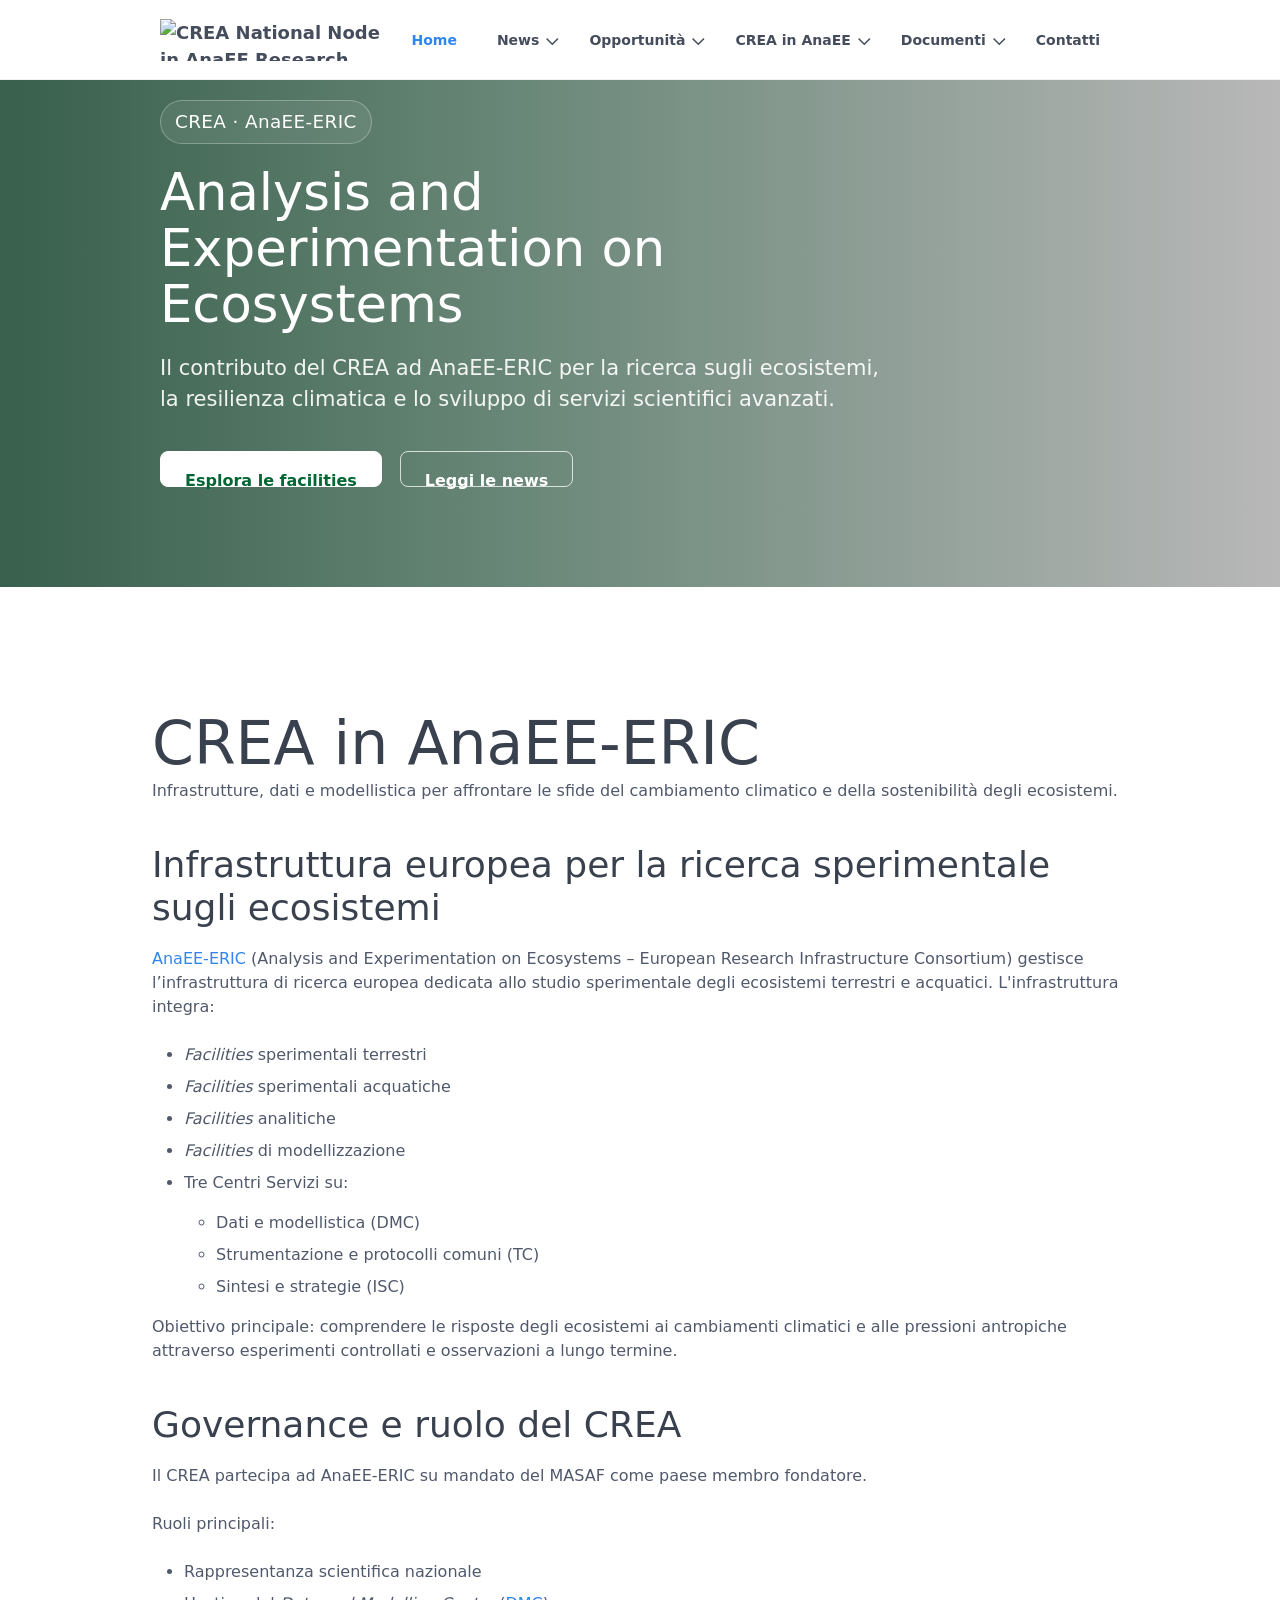
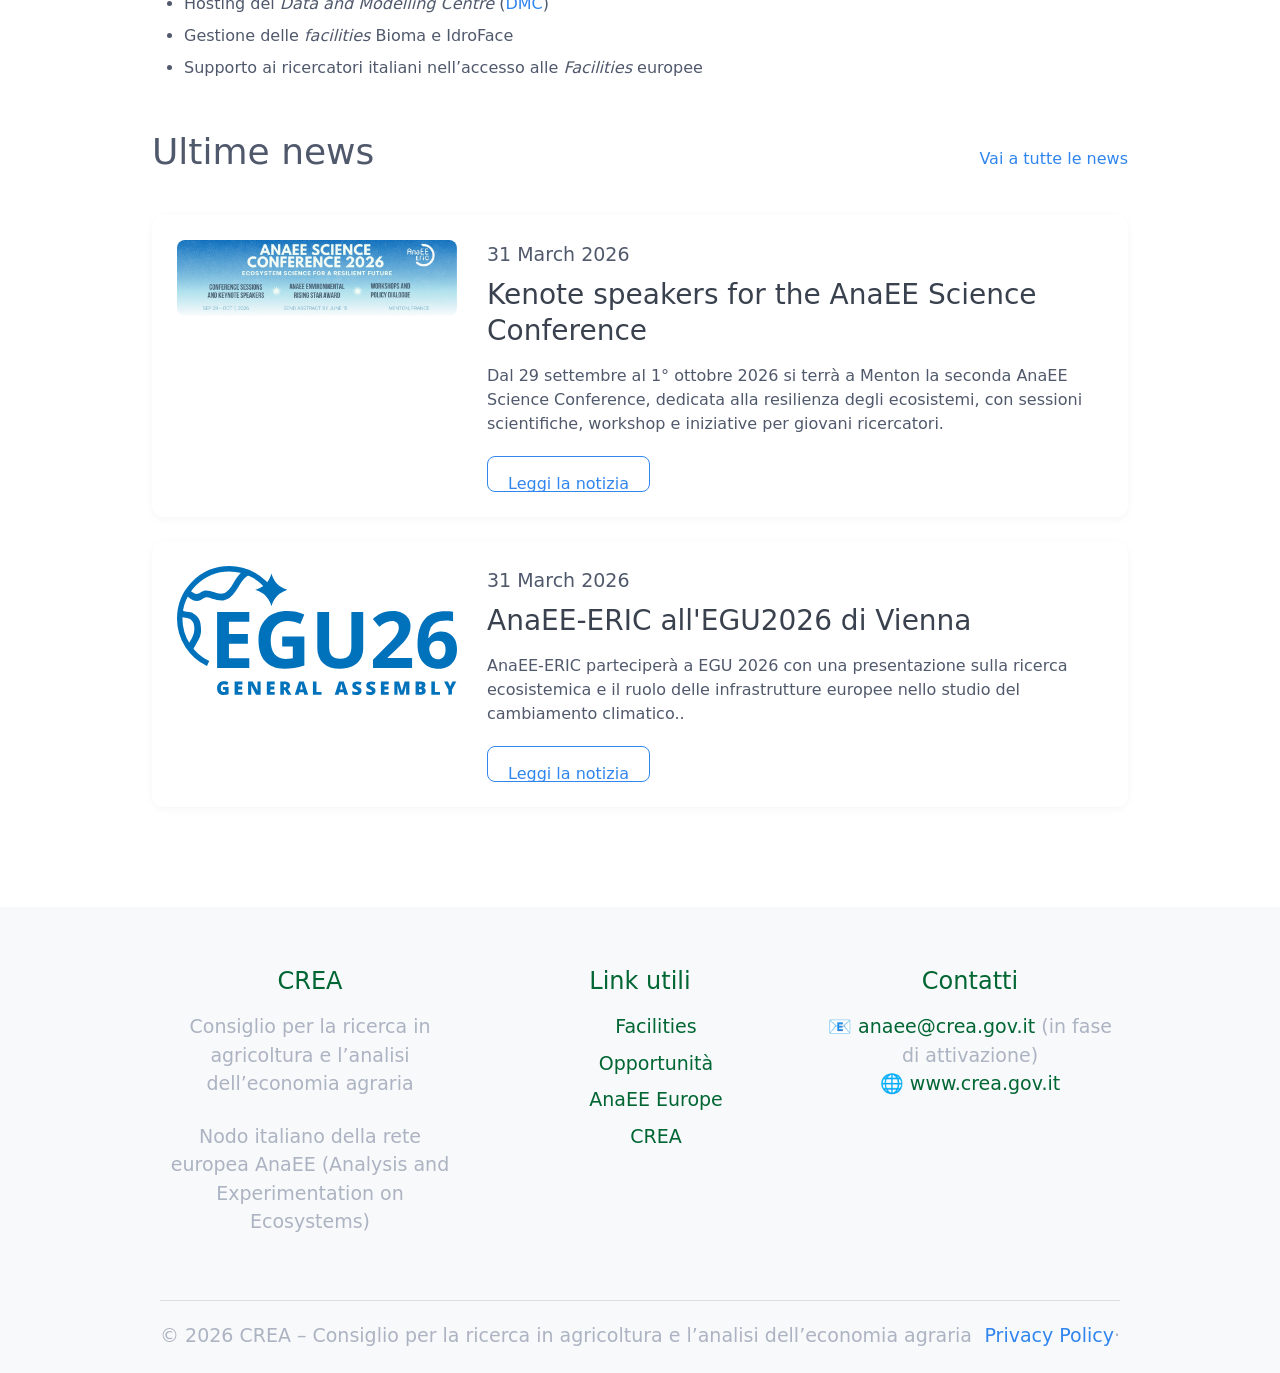
==== index.html @ 290ade82 "Initial commit" ====
<!DOCTYPE html>
<html lang="en">
<head>
    <meta charset="utf-8" />
    <title>CREA in AnaEE-ERIC | CREA National Node in AnaEE Research Infrastructure</title>

    <meta http-equiv="X-UA-Compatible" content="IE=edge">
    <meta name="viewport" content="width=device-width, initial-scale=1">
        <meta name="generator" content="GravCMS" />
    <meta name="description" content="An institutional website to keep CREA personnel informed on its incolvement in AnaEE Research Infrastructure and AnaEE-ERIC" />

    <link rel="icon" type="image/png" href="/user/themes/quark-crea/images/favicon.png" />
    <link rel="canonical" href="http://localhost/" />

                        
            
    <link href="/assets/user/themes/quark-crea/css-compiled/spectre.min.css" type="text/css" rel="stylesheet">
<link href="/assets/user/themes/quark-crea/css-compiled/theme.min.css" type="text/css" rel="stylesheet">
<link href="/assets/user/themes/quark-crea/css/custom.css" type="text/css" rel="stylesheet">
<link href="/assets/user/themes/quark-crea/css/line-awesome.min.css" type="text/css" rel="stylesheet">

    <script src="/assets/system/assets/jquery/jquery-3.x.min.js"></script>

</head>
<body id="top" class=" header-fixed header-animated sticky-footer">
    <div id="page-wrapper">
            <section id="header" class="section">
            <section class="container grid-lg">
                <nav class="navbar">
                    <section class="navbar-section logo">
                        <a href="/" class="navbar-brand mr-10">
    <img src="/user/themes/quark-crea/images/logo/logo_institution_crea.png" alt="CREA National Node in AnaEE Research Infrastructure" />
</a>                    </section>
                    <section class="navbar-section desktop-menu">

                        <nav class="dropmenu animated">
                                                    <ul >
          <li>
      <a href="/" class="active">
        Home
      </a>

          </li>
          <li>
      <a href="/news" class="">
        News
      </a>

              <ul>
                                  <li>
              <a href="/news/anaee-eric-joins-four-new-horizon-europe-projects" class="">
                Horizon Europe projects
              </a>
            </li>
                                  <li>
              <a href="/news/scientific_conference" class="">
                AnaEE Science Conference
              </a>
            </li>
                                  <li>
              <a href="/news/egu2026" class="">
                EGU26
              </a>
            </li>
                  </ul>
          </li>
          <li>
      <a href="/opportunita" class="">
        Opportunità
      </a>

              <ul>
                                  <li>
              <a href="/opportunita/come-iniziare" class="">
                Entrare in AnaEE
              </a>
            </li>
                                  <li>
              <a href="/opportunita/indicazioni-strategiche" class="">
                Indicazioni strategiche
              </a>
            </li>
                                  <li>
              <a href="/opportunita/swot" class="">
                Analisi SWOT
              </a>
            </li>
                  </ul>
          </li>
          <li>
      <a href="/crea" class="">
        CREA in AnaEE
      </a>

              <ul>
                                  <li>
              <a href="/crea/dmc" class="">
                DMC
              </a>
            </li>
                                  <li>
              <a href="/crea/facilities" class="">
                Facilities
              </a>
            </li>
                  </ul>
          </li>
          <li>
      <a href="/documenti" class="">
        Documenti
      </a>

              <ul>
                                  <li>
              <a href="/documenti/faq" class="">
                FAQ
              </a>
            </li>
                  </ul>
          </li>
          <li>
      <a href="/contatti" class="">
        Contatti
      </a>

          </li>
  </ul>                                                </nav>

                        
                    </section>
                </nav>
            </section>
        </section>
        <div class="mobile-menu">
            <div class="button_container" id="toggle">
                <span class="top"></span>
                <span class="middle"></span>
                <span class="bottom"></span>
            </div>
        </div>
    
      <section class="crea-hero" style="background-image: url('/user/themes/quark-crea/images/hero_home.png');">
  <div class="crea-hero-overlay"></div>

  <div class="container grid-lg">
    <div class="crea-hero-content">
      <p class="crea-hero-eyebrow">CREA · AnaEE-ERIC</p>

      <h1 class="crea-hero-title">Analysis and Experimentation on Ecosystems</h1>

              <p class="crea-hero-subtitle">Il contributo del CREA ad AnaEE-ERIC per la ricerca sugli ecosistemi, la resilienza climatica e lo sviluppo di servizi scientifici avanzati.</p>
      
              <div class="crea-hero-actions">
                      <a class="btn btn-primary" href="/crea/facilities">Esplora le facilities</a>
          
                      <a class="btn btn-secondary" href="/news">Leggi le news</a>
                  </div>
          </div>
  </div>
</section>

        <section id="start">
                    <section id="body-wrapper" class="section">
                <section class="container grid-lg">
                                            
                                        <section class="home-page">
  <div class="home-header">
    <h1>CREA in AnaEE-ERIC</h1>

          <p class="lead">Infrastrutture, dati e modellistica per affrontare le sfide del cambiamento climatico e della sostenibilità degli ecosistemi.</p>
    
          <div class="home-intro">
        <h2>Infrastruttura europea per la ricerca sperimentale sugli ecosistemi</h2>
<p><a href="https://www.anaee.eu">AnaEE-ERIC</a> (Analysis and Experimentation on Ecosystems – European Research Infrastructure Consortium) gestisce l’infrastruttura di ricerca europea dedicata allo studio sperimentale degli ecosistemi terrestri e acquatici. L'infrastruttura integra:</p>
<ul>
<li><em>Facilities</em> sperimentali terrestri</li>
<li><em>Facilities</em> sperimentali acquatiche</li>
<li><em>Facilities</em> analitiche</li>
<li><em>Facilities</em> di modellizzazione</li>
<li>Tre Centri Servizi su:
<ul>
<li>Dati e modellistica (DMC)</li>
<li>Strumentazione e protocolli comuni (TC)</li>
<li>Sintesi e strategie (ISC) </li>
</ul></li>
</ul>
<p>Obiettivo principale: comprendere le risposte degli ecosistemi ai cambiamenti climatici e alle pressioni antropiche attraverso esperimenti controllati e osservazioni a lungo termine.</p>
<h2>Governance e ruolo del CREA</h2>
<p>Il CREA partecipa ad AnaEE-ERIC su mandato del MASAF come paese membro fondatore.</p>
<p>Ruoli principali:</p>
<ul>
<li>Rappresentanza scientifica nazionale</li>
<li>Hosting del <em>Data and Modelling Centre</em> (<a href="/dmc">DMC</a>)</li>
<li>Gestione delle <em>facilities</em> Bioma e IdroFace</li>
<li>Supporto ai ricercatori italiani nell’accesso alle <em>Facilities</em> europee</li>
</ul>
      </div>
      </div>

  
      
          <section class="home-news">
        <div class="section-heading">
          <h2>Ultime news</h2>
          <p><a href="/news">Vai a tutte le news</a></p>
        </div>

        <div class="news-list">
                      <article class="news-card">
                                              <div class="news-card-image">
                  <a href="/news/scientific_conference">
                    <img src="/news/scientific_conference/ANAEESC26-banner-190126.jpg" alt="Kenote speakers for the AnaEE Science Conference">
                  </a>
                </div>
              
              <div class="news-card-content">
                                  <p class="news-meta">31 March 2026</p>
                
                <h3 class="news-title">
                  <a href="/news/scientific_conference">Kenote speakers for the AnaEE Science Conference</a>
                </h3>

                                  <p class="news-description">Dal 29 settembre al 1° ottobre 2026 si terrà a Menton la seconda AnaEE Science Conference, dedicata alla resilienza degli ecosistemi, con sessioni scientifiche, workshop e iniziative per giovani ricercatori.</p>
                
                <p class="news-actions">
                  <a class="button" href="/news/scientific_conference">Leggi la notizia</a>
                </p>
              </div>
            </article>
                      <article class="news-card">
                                              <div class="news-card-image">
                  <a href="/news/egu2026">
                    <img src="/news/egu2026/egu26_logo.svg" alt="AnaEE-ERIC all&#039;EGU2026 di Vienna">
                  </a>
                </div>
              
              <div class="news-card-content">
                                  <p class="news-meta">31 March 2026</p>
                
                <h3 class="news-title">
                  <a href="/news/egu2026">AnaEE-ERIC all&#039;EGU2026 di Vienna</a>
                </h3>

                                  <p class="news-description">AnaEE-ERIC parteciperà a EGU 2026 con una presentazione sulla ricerca ecosistemica e il ruolo delle infrastrutture europee nello studio del cambiamento climatico..</p>
                
                <p class="news-actions">
                  <a class="button" href="/news/egu2026">Leggi la notizia</a>
                </p>
              </div>
            </article>
                  </div>
      </section>
      </section>

                </section>
            </section>
                </section>

    </div>

            <section id="footer" class="section bg-gray crea-footer">
  <section class="container grid-lg">

    <div class="footer-grid">

      <!-- Colonna 1: Identità -->
      <div class="footer-col">
        <h4>CREA</h4>
        <p>
          Consiglio per la ricerca in agricoltura e l’analisi dell’economia agraria
        </p>
        <p>
          Nodo italiano della rete europea AnaEE (Analysis and Experimentation on Ecosystems)
        </p>
      </div>

      <!-- Colonna 2: Link utili -->
      <div class="footer-col">
        <h4>Link utili</h4>
        <ul>
          <li><a href="/crea/facilities">Facilities</a></li>
          <li><a href="/opportunita">Opportunità</a></li>
          <li><a href="https://www.anaee.eu" target="_blank">AnaEE Europe</a></li>
          <li><a href="https://www.crea.gov.it" target="_blank">CREA</a></li>
        </ul>
      </div>

      <!-- Colonna 3: Contatti -->
      <div class="footer-col">
        <h4>Contatti</h4>
        <p>
          📧 <a href="mailto:anaee@crea.gov.it">anaee@crea.gov.it</a> (in fase di attivazione)<br>
          🌐 <a href="https://www.crea.gov.it" target="_blank">www.crea.gov.it</a>
        </p>
      </div>

    </div>

    <!-- Bottom bar -->
    <div class="footer-bottom">
      <p>
        © 2026 CREA – Consiglio per la ricerca in agricoltura e l’analisi dell’economia agraria
      </p>
      <p class="footer-legal">
        <a href="https://www.crea.gov.it/privacy-policy">Privacy Policy</a>·
      </p>
    </div>

  </section>
</section>
    
        <div class="mobile-container">
        <div class="overlay" id="overlay">
            <div class="mobile-logo">
                <a href="/" class="navbar-brand mr-10">
    <img src="/user/themes/quark-crea/images/logo/logo_institution_crea_mobile.png" alt="CREA National Node in AnaEE Research Infrastructure" />
</a>            </div>
            <nav class="overlay-menu">
                <ul class="tree">
          <li>
      <a href="/" class="active">
        Home
      </a>

          </li>
          <li>
      <a href="/news" class="">
        News
      </a>

              <ul>
                                  <li>
              <a href="/news/anaee-eric-joins-four-new-horizon-europe-projects" class="">
                Horizon Europe projects
              </a>
            </li>
                                  <li>
              <a href="/news/scientific_conference" class="">
                AnaEE Science Conference
              </a>
            </li>
                                  <li>
              <a href="/news/egu2026" class="">
                EGU26
              </a>
            </li>
                  </ul>
          </li>
          <li>
      <a href="/opportunita" class="">
        Opportunità
      </a>

              <ul>
                                  <li>
              <a href="/opportunita/come-iniziare" class="">
                Entrare in AnaEE
              </a>
            </li>
                                  <li>
              <a href="/opportunita/indicazioni-strategiche" class="">
                Indicazioni strategiche
              </a>
            </li>
                                  <li>
              <a href="/opportunita/swot" class="">
                Analisi SWOT
              </a>
            </li>
                  </ul>
          </li>
          <li>
      <a href="/crea" class="">
        CREA in AnaEE
      </a>

              <ul>
                                  <li>
              <a href="/crea/dmc" class="">
                DMC
              </a>
            </li>
                                  <li>
              <a href="/crea/facilities" class="">
                Facilities
              </a>
            </li>
                  </ul>
          </li>
          <li>
      <a href="/documenti" class="">
        Documenti
      </a>

              <ul>
                                  <li>
              <a href="/documenti/faq" class="">
                FAQ
              </a>
            </li>
                  </ul>
          </li>
          <li>
      <a href="/contatti" class="">
        Contatti
      </a>

          </li>
  </ul>            </nav>
        </div>
    </div>
    
    <script src="/assets/user/themes/quark-crea/js/jquery.treemenu.js"></script>
<script src="/assets/user/themes/quark-crea/js/site.js"></script>


</body>
</html>
---- assets/user/themes/quark-crea/css-compiled/theme.min.css ----
html{height:100%}#body-wrapper .container{padding:2rem 0 2rem}.header-fixed #body-wrapper{padding-top:4rem}.header-fixed .hero+#start>#body-wrapper{padding-top:0}section.section{position:relative;padding-right:1rem;padding-left:1rem}.overlay-dark,.overlay-dark-gradient,.overlay-light,.overlay-light-gradient{z-index:0}.hero{display:-ms-flexbox;display:flex;padding-top:6rem;padding-bottom:7rem;background-position:center;background-size:cover;-ms-flex-align:center;align-items:center;-ms-flex-pack:center;justify-content:center}.hero h1{font-size:4rem;color:#242931}.hero h2{font-size:2.5rem;color:rgba(36,41,49,.8)}.hero.hero-fullscreen{min-height:100vh}.hero.hero-large{min-height:500px}.hero.hero-medium{min-height:400px}.hero.hero-small{min-height:110px}.hero.hero-tiny{min-height:8rem}.header-fixed .hero{background-position:50% 0}@media (max-width:840px){.hero h1{font-size:3rem}.hero h2{font-size:1.75rem}}@media (max-width:600px){.hero h1{font-size:2rem}.hero h2{font-size:1.25rem}}.hero.text-light h1{color:#fff}.hero.text-light h2{color:rgba(255,255,255,.8)}.hero p{font-size:.9rem;font-weight:300}.hero #to-start{font-size:2rem;position:absolute;bottom:10px;display:inline-block;cursor:pointer}.image-overlay{position:absolute;z-index:-1;top:0;right:0;bottom:0;left:0}.overlay-light .image-overlay{background:rgba(255,255,255,.4)}.overlay-light-gradient .image-overlay{background:linear-gradient(to bottom,rgba(255,255,255,.5),rgba(255,255,255,.2))}.overlay-dark .image-overlay{background:rgba(0,0,0,.4)}.overlay-dark-gradient .image-overlay{background:linear-gradient(to bottom,rgba(0,0,0,.5),rgba(0,0,0,.2))}html{font-size:16px}@media screen and (min-width:480px){html{font-size:calc(16px + 4 * ((100vw - 480px)/ 800))}}@media screen and (min-width:1280px){html{font-size:20px}}h1,h2,h3,h4,h5,h6{font-family:-apple-system,system-ui,BlinkMacSystemFont,'Segoe UI',Roboto,'Helvetica Neue',sans-serif;margin-top:2rem;color:#3a414e}.h1,h1{font-size:3rem}.h2,h2{font-size:1.8rem}.h6,h6{font-weight:400}.title-center h1,.title-center h2{text-align:center}.title-h1h2 h1{font-weight:100;line-height:1.1;margin-bottom:0}.title-h1h2 h1 bold,.title-h1h2 h1 strong{font-weight:400}.title-h1h2 h1+h2{line-height:1.1;margin-top:0}.title-center h1+h2,.title-h1h2 h1+h2{font-weight:700;margin-bottom:50px}a:focus{outline:0!important;box-shadow:none!important}img{max-width:100%}.table table{width:100%;border-spacing:0;border-collapse:collapse}pre code,pre.xdebug-var-dump{line-height:1.5;display:block;overflow-x:auto;padding:1rem!important;color:inherit;border-radius:2px;background:#fafafa}pre[class*=language-] code{overflow-x:initial;padding:0!important;border-radius:inherit}pre code:not(.hljs):not([class*=language-]){background:#f8f8f8}i.fa.fa-heart-o.pulse,i.fa.fa-heart.pulse{color:#920}b,strong{font-weight:700}.heavy{font-weight:700}.light{font-weight:200}.text-light{color:rgba(255,255,255,.8)}.text-light h1,.text-light h2,.text-light h3,.text-light h4,.text-light h5,.text-light h6{color:rgba(255,255,255,.9)}#error{position:relative;margin-top:5rem;text-align:center}#error .icon{font-size:50px}#messages{margin-bottom:1rem}#messages .icon{font-size:1rem}ol,ul{margin-left:1.6rem}ol ol,ol ul,ul ol,ul ul{margin-left:1.6rem}ul{list-style:disc outside}ol{list-style:decimal outside}.notices{margin:1.5rem 0}.notices p{margin:1rem 0}form .button-wrapper{margin-top:.75rem;margin-bottom:1rem}form span.required{font-size:1.2rem;font-weight:700;color:#e85600}form .form-input[type=range]{-webkit-appearance:slider-horizontal;-moz-appearance:slider-horizontal;appearance:slider-horizontal}form .form-input[type=range]:focus{border:none;box-shadow:none}form .form-group:not(.form-field-toggleable) .checkboxes{display:inherit}form .form-group:not(.form-field-toggleable) .checkboxes label{display:inherit;margin:inherit;padding:.1rem .4rem .1rem 1.2rem}form .form-group:not(.form-field-toggleable) .checkboxes label:before{display:none}#grav-login>form{max-width:350px;margin:2rem auto 0}#grav-login .form-label{display:none}#grav-login .form-data{margin:1rem 0}#grav-login .form-input{text-align:center}#grav-login .button-wrapper{text-align:right}#grav-login .button-wrapper .form-data.rememberme{float:left;margin:0}#grav-login .login-form button[type=submit]{color:#fff;border-color:#227ded;background:#3085ee}#grav-login .login-form button[type=submit]:focus,#grav-login .login-form button[type=submit]:hover{color:#fff;border-color:#1370e3;background:#1877ec}#grav-login .login-form button[type=submit].active,#grav-login .login-form button[type=submit]:active{color:#fff;border-color:#126bd9;background:#1372e7}#grav-login .twofa-form button[type=submit]:first-child{float:right;margin-left:4px;color:#fff;border-color:#227ded;background:#3085ee}#grav-login .twofa-form button[type=submit]:first-child:focus,#grav-login .twofa-form button[type=submit]:first-child:hover{color:#fff;border-color:#1370e3;background:#1877ec}#grav-login .twofa-form button[type=submit]:first-child.active,#grav-login .twofa-form button[type=submit]:first-child:active{color:#fff;border-color:#126bd9;background:#1372e7}.mobile-container{position:absolute;z-index:2;top:40%;left:0;margin:0 auto}.mobile-logo img,.mobile-logo svg{height:42px;margin-top:.7rem;margin-left:1.4rem}.mobile-logo img path,.mobile-logo svg path{fill:#fff}.mobile-menu{z-index:3;top:0;right:0;display:none}.header-fixed .mobile-menu{position:fixed}@media (max-width:840px){.mobile-menu{display:block}}.mobile-menu .button_container{position:absolute;z-index:100;top:1.3rem;right:1rem;width:28px;height:24px;cursor:pointer;transition:opacity .25s ease,top .5s ease}.mobile-menu .button_container:hover{opacity:.7}.mobile-menu .button_container.active{position:fixed}.mobile-menu .button_container.active .top{transform:translateY(8px) translateX(0) rotate(45deg);background:#fff}.mobile-menu .button_container.active .middle{opacity:0;background:#fff}.mobile-menu .button_container.active .bottom{transform:translateY(-8px) translateX(0) rotate(-45deg);background:#fff}.mobile-menu .button_container span{position:absolute;top:0;left:0;width:100%;height:4px;cursor:pointer;transition:all .35s ease;border:none;background:#3085ee}.mobile-menu .button_container span:nth-of-type(2){top:8px}.mobile-menu .button_container span:nth-of-type(3){top:16px}.overlay{position:fixed;top:0;left:0;visibility:hidden;width:100%;height:0;transition:opacity .35s,visibility .35s,height .35s;opacity:0;background:#000}.overlay.open{visibility:visible;height:100%;opacity:.95}.overlay nav{position:relative;margin:0 auto;text-align:center}.overlay-menu{overflow-y:scroll;height:calc(100% - 90px)}.overlay-menu>.tree{text-align:left}.treemenu.treemenu-root{margin:1rem}.treemenu li{line-height:1.2rem;margin:0 0 1px;padding:5px 0;list-style:none;background:rgba(102,113,137,.1)}.treemenu li a{font-size:1rem;display:block;margin-left:1.2rem}.treemenu li a.active,.treemenu li a:focus,.treemenu li a:hover{text-decoration:none;color:#3e8def!important}.treemenu ul{margin:0 0 0 1rem}.treemenu .toggler{font-size:1.1rem;line-height:1rem;float:left;padding-left:5px;cursor:pointer;vertical-align:top}.treemenu .toggler:before{display:inline-block;margin-right:2pt}.treemenu li.tree-empty>.toggler{cursor:default;opacity:.3}.treemenu li.tree-empty>.toggler:before{content:'\2022'}.treemenu li.tree-closed>.toggler:before{content:'+'}.treemenu li.tree-opened>.toggler:before{content:'\2212'}.mobile-nav-open{overflow-y:hidden}#header,#header .logo img,#header .logo svg,#header .navbar-section,.default-animation,.modular-features .feature-icon,.modular-features.small .feature-icon i{transition:all .5s ease}.pulse{transform-origin:70% 70%;animation-name:pulse_animation;animation-duration:2s;animation-timing-function:linear;animation-iteration-count:infinite}@keyframes pulse_animation{0%{transform:scale(1)}30%{transform:scale(1)}40%{transform:scale(1.08)}50%{transform:scale(1)}60%{transform:scale(1)}70%{transform:scale(1.05)}80%{transform:scale(1)}100%{transform:scale(1)}}#header{font-size:.7rem;font-weight:700;width:100%;height:4rem;color:#454d5d;border-bottom:1px solid rgba(172,179,194,.2);background:#fff}#header a{color:#454d5d}#header .logo svg path{fill:#222}.header-dark #header:not(.scrolled){color:#fff;background:#222}.header-dark #header:not(.scrolled) a{color:rgba(255,255,255,.7)!important}.header-dark #header:not(.scrolled) a.active{color:#fff!important}.header-dark #header:not(.scrolled) .dropmenu ul ul a{color:#454d5d!important}.header-dark #header:not(.scrolled) .logo svg path{fill:#fff}.header-dark.header-transparent #header:not(.scrolled){background:rgba(0,0,0,.05)}.header-transparent #header:not(.scrolled){background:rgba(255,255,255,.05)}#header .navbar-section{height:4rem}@media (max-width:840px){#header .navbar-section{margin-right:2rem}}@media (max-width:840px){#header .navbar-section.desktop-menu{display:none}}#header .logo img,#header .logo svg{display:inherit;height:42px}.header-fixed #header{position:fixed;z-index:2;top:0}body.header-fixed.header-animated #header.scrolled{height:2.3rem}body.header-fixed.header-animated #header.scrolled .navbar-section{height:2.3rem}body.header-fixed.header-animated #header.scrolled .logo img,body.header-fixed.header-animated #header.scrolled .logo svg{height:28px}body.header-fixed.header-animated #header.scrolled~.mobile-menu .button_container{top:.5rem}.login-status-wrapper{white-space:nowrap}body.sticky-footer{display:-ms-flexbox;display:flex;flex-direction:column;height:100%;min-height:100vh;-ms-flex-direction:column}body.sticky-footer #page-wrapper{-ms-flex:1 0 auto;flex:1 0 auto}#footer{padding:1rem 1rem 0;text-align:center;color:#acb3c2}@media (max-width:840px){.dropmenu{display:none}}.dropmenu ul{display:-ms-flexbox;display:flex;margin:0;white-space:nowrap}.dropmenu ul li{position:relative;margin:0}.dropmenu ul li a{display:block;padding:7px 30px 7px 20px;text-decoration:none}.dropmenu ul li a.active,.dropmenu ul li a:focus,.dropmenu ul li a:hover{color:#3085ee!important}.dropmenu ul li a:before{font-family:FontAwesome;display:inline-block;float:right;margin-right:-20px;content:'\f107';vertical-align:middle}.dropmenu ul li a:only-child{padding-right:20px}.dropmenu ul li a:only-child:before{content:''}.dropmenu ul li:hover>ul{display:block;visibility:visible}.dropmenu ul ul li a:before{content:'\f105'}.dropmenu ul ul{position:absolute;top:100%;visibility:hidden;list-style:none;background:#fff;box-shadow:0 3px 5px rgba(0,0,0,.1)}.dropmenu ul ul ul{position:absolute;top:0;left:100%}.dropmenu>ul>li{display:inline-block}.dropmenu.animated ul li{transition:background .7s,color .5s}.dropmenu.animated ul li:hover>ul{transform:translateY(0);opacity:1}.dropmenu.animated ul ul{transition:transform .3s,opacity .5s;transform:translateY(-10px);opacity:0}.extra-spacing:not(.col-12),:not(.col12)>.e-content{padding-right:1rem}@media (max-width:840px){.extra-spacing:not(.col-12),:not(.col12)>.e-content{padding-right:0}}#breadcrumbs{display:-ms-flexbox;display:flex;margin-top:-1rem;margin-bottom:1rem;padding-left:0;-ms-flex-align:center;align-items:center}#breadcrumbs i{display:none}#breadcrumbs a,#breadcrumbs span{padding:0 .5rem}#breadcrumbs a:first-child,#breadcrumbs span:first-child{padding-left:0}#breadcrumbs a:not(:first-child)::before,#breadcrumbs span:not(:first-child)::before{padding-right:1rem;content:'/';color:#e7e9ed}.blog-listing .bricklayer-column{padding-right:25px;padding-left:0}.blog-listing .card{margin-bottom:25px;border:0;box-shadow:0 10px 45px -9px rgba(0,0,0,.1)}.blog-listing .card-footer{text-align:right}.blog-listing .blog-date{font-size:13px}.content-title{margin-bottom:2rem}.content-title h2{margin-bottom:.5rem}.label{font-size:12px;text-transform:uppercase}ul.pagination{-ms-flex-pack:center;justify-content:center}.prev-next{margin-top:4rem}#sidebar ul.related-pages{z-index:1;padding:0;box-shadow:none}#sidebar ul.related-pages li{border-bottom:1px solid #e7e9ed}#sidebar ul.related-pages li:last-child{border-bottom:0}#sidebar ul.archives{margin-left:0;list-style:none}#sidebar ul.archives .label{vertical-align:text-top}.modular-hero #to-start{bottom:3.5rem}.modular-features{text-align:center}.modular-features.offset-box .frame-box{margin:-3rem -1.4rem 3rem;padding:1rem 1rem;background:#fff;box-shadow:0 0 75px 0 rgba(69,77,93,.1)}.modular-features.small .columns{margin-top:-1rem}.modular-features.small .column:hover .feature-icon i{color:#3085ee}.modular-features.small .feature-icon{display:block;-ms-flex-pack:left;justify-content:left}.modular-features.small .feature-icon i{font-size:70px;position:relative;top:auto;left:auto;display:inherit;margin:0 auto 1rem;transform:none;color:#acb3c2}.modular-features.small .feature-icon h6{text-transform:none}.modular-features .frame-box{padding:3rem 0}.modular-features .frame-box>p{max-width:600px;margin-right:auto;margin-left:auto}.modular-features .column{padding:1rem}.modular-features .column:hover .feature-icon{color:#acb3c2}.modular-features .column:hover .feature-icon h6{color:#3085ee}.modular-features .column:hover .feature-content{color:#667189}.modular-features .feature-icon{font-size:130px;position:relative;display:-ms-flexbox;display:flex;height:100px;margin:1rem 0;color:#e7e9ed;-ms-flex-align:center;align-items:center;-ms-flex-pack:center;justify-content:center}.modular-features .feature-icon i{position:absolute;top:50%;left:50%;transform:translateX(-50%) translateY(-50%)}.modular-features .feature-icon h6{font-weight:600;line-height:1;z-index:1;display:block;margin:0;text-transform:uppercase;color:#667189;background:#fff}.modular-features .feature-content{color:#acb3c2}.modular-text{padding-top:4rem;padding-bottom:4rem}.modular-text .columns.left{flex-direction:row-reverse;-ms-flex-direction:row-reverse}
---- assets/user/themes/quark-crea/css/custom.css ----
.img-small {
  max-width: 400px;
  height: auto;
}

.swot-page {
  max-width: 1200px;
  margin: 0 auto;
}

.swot-header {
  margin-bottom: 2rem;
}

.swot-header h1 {
  margin-bottom: 0.3rem;
}

.swot-header h2 {
  margin-top: 0;
  color: #555;
  font-size: 1.3rem;
}

.swot-grid {
  display: grid;
  grid-template-columns: repeat(2, 1fr);
  gap: 24px;
  margin: 2rem 0;
}

.swot-card {
  background: #fff;
  border-radius: 10px;
  padding: 24px;
  box-shadow: 0 3px 12px rgba(0,0,0,0.08);
}

.swot-card h2 {
  margin-top: 0;
  font-size: 1.4rem;
}

.swot-card h2 span {
  font-weight: normal;
  color: #666;
}

.swot-item + .swot-item {
  margin-top: 1.5rem;
  padding-top: 1.5rem;
  border-top: 1px solid #e5e5e5;
}

.strengths {
  border-top: 6px solid #2e7d32;
}

.weaknesses {
  border-top: 6px solid #f9a825;
}

.opportunities {
  border-top: 6px solid #1565c0;
}

.threats {
  border-top: 6px solid #c62828;
}

.swot-summary {
  margin-top: 2rem;
  padding: 24px;
  background: #f7f7f7;
  border-left: 6px solid #444;
  border-radius: 8px;
}

@media (max-width: 768px) {
  .swot-grid {
    grid-template-columns: 1fr;
  }
}


.crea-footer {
  margin-top: 3rem;
  padding: 2rem 0;
  font-size: 0.95rem;
}

.footer-grid {
  display: grid;
  grid-template-columns: repeat(3, 1fr);
  gap: 30px;
  margin-bottom: 2rem;
}

.footer-col h4 {
  margin-bottom: 0.8rem;
  color: #006633;
}

.footer-col ul {
  list-style: none;
  padding: 0;
}

.footer-col ul li {
  margin-bottom: 0.4rem;
}

.footer-col a {
  color: #006633;
}

.footer-bottom {
  border-top: 1px solid #ddd;
  padding-top: 1rem;
  display: flex;
  justify-content: space-between;
  flex-wrap: wrap;
}

.footer-legal a {
  margin-left: 10px;
}

@media (max-width: 768px) {
  .footer-grid {
    grid-template-columns: 1fr;
  }

  .footer-bottom {
    flex-direction: column;
    gap: 10px;
  }
}

.error-page {
  min-height: 65vh;
  display: flex;
  align-items: center;
  justify-content: center;
  padding: 3rem 1rem;
}

.error-card {
  width: 100%;
  max-width: 760px;
  background: #ffffff;
  border-radius: 16px;
  padding: 3rem 2rem;
  text-align: center;
  box-shadow: 0 10px 28px rgba(0, 0, 0, 0.08);
  border-top: 6px solid #006633;
}

.error-icon {
  font-size: 2.2rem;
  margin-bottom: 0.5rem;
}

.error-code {
  font-size: 4.5rem;
  font-weight: 700;
  line-height: 1;
  color: #006633;
  margin-bottom: 0.8rem;
}

.error-title {
  font-size: 2rem;
  margin: 0 0 1rem 0;
  color: #1f2a1f;
}

.error-text {
  font-size: 1.1rem;
  color: #4f5b4f;
  margin-bottom: 1.2rem;
}

.error-message {
  max-width: 620px;
  margin: 0 auto 2rem auto;
  color: #5f6b5f;
}

.error-message p:last-child {
  margin-bottom: 0;
}

.error-actions {
  display: flex;
  justify-content: center;
  gap: 1rem;
  flex-wrap: wrap;
}

.error-actions .button {
  display: inline-block;
  padding: 0.85rem 1.2rem;
  border-radius: 8px;
  text-decoration: none;
  background: #006633;
  border: 1px solid #006633;
  color: #ffffff;
  transition: all 0.2s ease;
}

.error-actions .button:hover,
.error-actions .button:focus {
  background: #004d26;
  border-color: #004d26;
  color: #ffffff;
  text-decoration: none;
}

.error-actions .button-outline {
  background: transparent;
  color: #006633;
}

.error-actions .button-outline:hover,
.error-actions .button-outline:focus {
  background: #f1f7f3;
  color: #004d26;
}

@media (max-width: 768px) {
  .error-card {
    padding: 2rem 1.2rem;
  }

  .error-code {
    font-size: 3.5rem;
  }

  .error-title {
    font-size: 1.6rem;
  }
}


.documents-page {
  max-width: 1100px;
  margin: 0 auto;
}

.documents-intro {
  margin-top: 1rem;
}

.documents-group {
  margin-top: 2.5rem;
}

.documents-group h2 {
  margin-bottom: 0.4rem;
  color: var(--crea-primary);
}

.documents-group-description {
  color: var(--crea-muted);
  margin-bottom: 1rem;
}

.documents-list {
  display: grid;
  grid-template-columns: 1fr;
  gap: 18px;
}

.document-card {
  display: flex;
  justify-content: space-between;
  align-items: center;
  gap: 1.2rem;
  background: #fff;
  border: 1px solid var(--crea-border);
  border-radius: 12px;
  padding: 1.2rem 1.4rem;
  box-shadow: 0 2px 8px rgba(0, 0, 0, 0.04);
}

.document-card-main {
  display: flex;
  align-items: flex-start;
  gap: 1rem;
  min-width: 0;
  flex: 1;
}

.document-icon {
  font-size: 1.8rem;
  line-height: 1;
  margin-top: 0.2rem;
}

.document-content {
  min-width: 0;
}

.document-heading {
  display: flex;
  align-items: center;
  gap: 0.75rem;
  flex-wrap: wrap;
  margin-bottom: 0.35rem;
}

.document-heading h3 {
  margin: 0;
}

.document-description {
  margin-bottom: 0.5rem;
}

.document-meta {
  color: var(--crea-muted);
  font-size: 0.95rem;
  margin-bottom: 0;
}

.document-badge {
  display: inline-block;
  padding: 0.18rem 0.55rem;
  border-radius: 999px;
  background: var(--crea-bg);
  border: 1px solid var(--crea-border);
  color: var(--crea-primary);
  font-size: 0.85rem;
  font-weight: 600;
}

.document-card-actions {
  flex-shrink: 0;
}

.document-card-actions .button {
  white-space: nowrap;
}

.button-outline {
  background: transparent;
  color: var(--crea-primary);
  border: 1px solid var(--crea-primary);
}

.button-outline:hover,
.button-outline:focus {
  background: var(--crea-bg);
  color: var(--crea-secondary);
  border-color: var(--crea-secondary);
}

@media (max-width: 768px) {
  .document-card {
    flex-direction: column;
    align-items: flex-start;
  }

  .document-card-main {
    width: 100%;
  }

  .document-card-actions {
    width: 100%;
  }

  .document-card-actions .button {
    display: block;
    width: 100%;
    text-align: center;
  }
}


.news-page,
.news-item-page,
.home-page {
  max-width: 1100px;
  margin: 0 auto;
}

.news-intro,
.home-intro {
  margin-top: 1rem;
}

.home-news {
  margin-top: 3rem;
}

.section-heading {
  display: flex;
  justify-content: space-between;
  align-items: baseline;
  gap: 1rem;
  margin-bottom: 1rem;
  flex-wrap: wrap;
}

.section-heading h2 {
  margin: 0;
  color: var(--crea-primary);
}

.news-list {
  display: grid;
  grid-template-columns: 1fr;
  gap: 24px;
  margin-top: 1rem;
}

.news-card {
  display: flex;
  gap: 1.5rem;
  align-items: flex-start;
  background: #fff;
  border: 1px solid var(--crea-border);
  border-radius: 12px;
  padding: 1.25rem;
  box-shadow: 0 2px 8px rgba(0, 0, 0, 0.04);
}

.news-card-image {
  flex: 0 0 280px;
}

.news-card-image img {
  width: 100%;
  height: auto;
  display: block;
  border-radius: 8px;
}

.news-card-content {
  flex: 1;
  min-width: 0;
}

.news-meta {
  margin: 0 0 0.4rem 0;
  font-size: 0.95rem;
  color: var(--crea-muted);
}

.news-title {
  margin: 0 0 0.75rem 0;
  line-height: 1.3;
}

.news-title a {
  color: var(--crea-primary);
  text-decoration: none;
}

.news-title a:hover,
.news-title a:focus {
  text-decoration: underline;
}

.news-description {
  margin-bottom: 1rem;
}

.news-actions {
  margin-bottom: 0;
}

.news-actions .button {
  display: inline-block;
  padding: 0.75rem 1rem;
  border-radius: 8px;
  text-decoration: none;
}

.news-item-image {
  margin-top: 1rem;
  margin-bottom: 1rem;
}

.news-item-image img {
  max-width: 100%;
  height: auto;
  border-radius: 10px;
}

.news-item-summary {
  font-size: 1.1rem;
  color: var(--crea-muted);
  margin-top: 1rem;
}

.news-item-content {
  margin-top: 2rem;
}

.news-backlink {
  margin-top: 2rem;
}

@media (max-width: 768px) {
  .news-card {
    flex-direction: column;
  }

  .news-card-image {
    flex: none;
    width: 100%;
  }
}


.crea-hero {
  position: relative;
  min-height: 460px;
  display: flex;
  align-items: center;
  background-size: cover;
  background-position: center center;
  background-repeat: no-repeat;
  color: #fff;
  overflow: hidden;
  position: relative;
  z-index: 1;
}

.crea-hero-overlay {
  position: absolute;
  inset: 0;
  background:
    linear-gradient(90deg, rgba(0, 51, 25, 0.78) 0%, rgba(0, 51, 25, 0.58) 42%, rgba(0, 0, 0, 0.28) 100%);
  pointer-events: none;
}

header,
#header,
.navbar,
.navigation,
.main-nav {
  position: relative;
  z-index: 1000;
}

.crea-hero .container {
  position: relative;
  z-index: 2;
  width: 100%;
}

.crea-hero-content {
  max-width: 720px;
  padding: 5rem 0;
}

.crea-hero-eyebrow {
  display: inline-block;
  margin-bottom: 1rem;
  padding: 0.35rem 0.7rem;
  border: 1px solid rgba(255,255,255,0.28);
  border-radius: 999px;
  font-size: 0.92rem;
  letter-spacing: 0.02em;
  background: rgba(255,255,255,0.08);
}

.crea-hero-title {
  margin: 0 0 1rem 0;
  font-size: clamp(2.2rem, 4vw, 4rem);
  line-height: 1.1;
  color: #fff;
}

.crea-hero-subtitle {
  margin: 0;
  font-size: clamp(1.05rem, 1.5vw, 1.3rem);
  line-height: 1.5;
  color: rgba(255,255,255,0.92);
  max-width: 60ch;
}

.crea-hero-actions {
  margin-top: 1.75rem;
  display: flex;
  gap: 0.9rem;
  flex-wrap: wrap;
}

.crea-hero-actions .btn {
  display: inline-block;
  padding: 0.85rem 1.2rem;
  border-radius: 8px;
  text-decoration: none;
  font-weight: 600;
  transition: all 0.2s ease;
}

.crea-hero-actions .btn-primary {
  background: #ffffff;
  color: #006633;
  border: 1px solid #ffffff;
}

.crea-hero-actions .btn-primary:hover,
.crea-hero-actions .btn-primary:focus {
  background: #f3f7f4;
  color: #004d26;
}

.crea-hero-actions .btn-secondary {
  background: transparent;
  color: #ffffff;
  border: 1px solid rgba(255,255,255,0.75);
}

.crea-hero-actions .btn-secondary:hover,
.crea-hero-actions .btn-secondary:focus {
  background: rgba(255,255,255,0.12);
  color: #ffffff;
}

@media (max-width: 768px) {
  .crea-hero {
    min-height: 380px;
  }

  .crea-hero-content {
    padding: 3.5rem 0;
  }

  .crea-hero-overlay {
    background:
      linear-gradient(180deg, rgba(0, 51, 25, 0.78) 0%, rgba(0, 51, 25, 0.58) 50%, rgba(0, 0, 0, 0.28) 100%);
  }
}

.home-page {
  max-width: 1100px;
  margin: 0 auto;
  padding-top: 0;
}

.home-header {
  margin-top: 0;
  padding-top: 0rem;
}

.home-header h1 {
  margin-top: 0;
  margin-bottom: 0rem;
}

.home-header .lead {
  margin-top: 0;
}

.home-intro {
  margin-top: 0rem;
}

.home-news {
  margin-top: 2.5rem;
}

.contacts-page {
  max-width: 1000px;
  margin: 0 auto;
}

.contacts-header {
  margin-bottom: 2rem;
}

.contacts-header h1 {
  margin-bottom: 0.5rem;
}

.contacts-intro {
  margin-top: 1rem;
}

.contact-section {
  margin-bottom: 2rem;
  padding: 1.25rem 1.5rem;
  border-left: 5px solid var(--crea-primary);
  background: #fff;
  border-radius: 0 10px 10px 0;
  box-shadow: 0 2px 8px rgba(0, 0, 0, 0.04);
}

.contact-section h2 {
  margin-top: 0;
  color: var(--crea-primary);
}

.contact-label {
  margin-top: 1rem;
  margin-bottom: 0.3rem;
}

.contact-email {
  margin-top: 0;
  margin-bottom: 0.75rem;
}

.contact-email a {
  font-weight: 600;
  word-break: break-word;
}

.facility-list {
  display: grid;
  grid-template-columns: repeat(2, 1fr);
  gap: 20px;
  margin-top: 1.5rem;
}

.facility-box {
  padding: 1rem 1.1rem;
  background: var(--crea-bg);
  border: 1px solid var(--crea-border);
  border-radius: 10px;
}

.facility-box h3 {
  margin-top: 0;
  color: var(--crea-primary);
}

.facility-box ul {
  margin-bottom: 0;
}

@media (max-width: 768px) {
  .facility-list {
    grid-template-columns: 1fr;
  }

  .contact-section {
    padding: 1rem 1rem 1rem 1.1rem;
  }
}
---- assets/user/themes/quark-crea/css/line-awesome.min.css ----
/*!
 *  Font Awesome 4.7.0 by @davegandy - http://fontawesome.io - @fontawesome
 *  License - http://fontawesome.io/license (Font: SIL OFL 1.1, CSS: MIT License)
 */.fa.fa-pull-left,.fa.pull-left{margin-right:.3em}.fa,.fa-stack{display:inline-block}.fa-fw,.fa-li{text-align:center}@font-face{font-family:FontAwesome;src:url(../fonts/line-awesome.eot?v=4.7.0);src:url(../fonts/line-awesome.eot?#iefix&v=4.7.0) format('embedded-opentype'),url(../fonts/line-awesome.woff2?v=4.7.0) format('woff2'),url(../fonts/line-awesome.woff?v=4.7.0) format('woff'),url(../fonts/line-awesome.ttf?v=4.7.0) format('truetype'),url(../fonts/line-awesome.svg?v=4.7.0#fontawesomeregular) format('svg');font-weight:400;font-style:normal}.fa{font:normal normal normal 14px/1 FontAwesome;font-size:inherit;text-rendering:auto;-webkit-font-smoothing:antialiased;-moz-osx-font-smoothing:grayscale}.fa-lg{font-size:1.33333333em;line-height:.75em;vertical-align:-15%}.fa-2x{font-size:2em}.fa-3x{font-size:3em}.fa-4x{font-size:4em}.fa-5x{font-size:5em}.fa-fw{width:1.28571429em}.fa-ul{padding-left:0;margin-left:2.14285714em;list-style-type:none}.fa.fa-pull-right,.fa.pull-right{margin-left:.3em}.fa-ul>li{position:relative}.fa-li{position:absolute;left:-2.14285714em;width:2.14285714em;top:.14285714em}.fa-li.fa-lg{left:-1.85714286em}.fa-border{padding:.2em .25em .15em;border:.08em solid #eee;border-radius:.1em}.fa-pull-left{float:left}.fa-pull-right,.pull-right{float:right}.pull-left{float:left}.fa-spin{-webkit-animation:fa-spin 2s infinite linear;animation:fa-spin 2s infinite linear}.fa-pulse{-webkit-animation:fa-spin 1s infinite steps(8);animation:fa-spin 1s infinite steps(8)}@-webkit-keyframes fa-spin{0%{-webkit-transform:rotate(0);transform:rotate(0)}100%{-webkit-transform:rotate(359deg);transform:rotate(359deg)}}@keyframes fa-spin{0%{-webkit-transform:rotate(0);transform:rotate(0)}100%{-webkit-transform:rotate(359deg);transform:rotate(359deg)}}.fa-rotate-90{-ms-filter:"progid:DXImageTransform.Microsoft.BasicImage(rotation=1)";-webkit-transform:rotate(90deg);-ms-transform:rotate(90deg);transform:rotate(90deg)}.fa-rotate-180{-ms-filter:"progid:DXImageTransform.Microsoft.BasicImage(rotation=2)";-webkit-transform:rotate(180deg);-ms-transform:rotate(180deg);transform:rotate(180deg)}.fa-rotate-270{-ms-filter:"progid:DXImageTransform.Microsoft.BasicImage(rotation=3)";-webkit-transform:rotate(270deg);-ms-transform:rotate(270deg);transform:rotate(270deg)}.fa-flip-horizontal{-ms-filter:"progid:DXImageTransform.Microsoft.BasicImage(rotation=0, mirror=1)";-webkit-transform:scale(-1,1);-ms-transform:scale(-1,1);transform:scale(-1,1)}.fa-flip-vertical{-ms-filter:"progid:DXImageTransform.Microsoft.BasicImage(rotation=2, mirror=1)";-webkit-transform:scale(1,-1);-ms-transform:scale(1,-1);transform:scale(1,-1)}:root .fa-flip-horizontal,:root .fa-flip-vertical,:root .fa-rotate-180,:root .fa-rotate-270,:root .fa-rotate-90{filter:none}.fa-stack{position:relative;width:2em;height:2em;line-height:2em;vertical-align:middle}.fa-stack-1x,.fa-stack-2x{position:absolute;left:0;width:100%;text-align:center}.fa-stack-1x{line-height:inherit}.fa-stack-2x{font-size:2em}.fa-inverse{color:#fff}.fa-glass:before{content:"\f000"}.fa-music:before{content:"\f001"}.fa-search:before{content:"\f002"}.fa-envelope-o:before{content:"\f003"}.fa-heart:before{content:"\f004"}.fa-star:before{content:"\f005"}.fa-star-o:before{content:"\f006"}.fa-user:before{content:"\f007"}.fa-film:before{content:"\f008"}.fa-th-large:before{content:"\f009"}.fa-th:before{content:"\f00a"}.fa-th-list:before{content:"\f00b"}.fa-check:before{content:"\f00c"}.fa-close:before,.fa-remove:before,.fa-times:before{content:"\f00d"}.fa-search-plus:before{content:"\f00e"}.fa-search-minus:before{content:"\f010"}.fa-power-off:before{content:"\f011"}.fa-signal:before{content:"\f012"}.fa-cog:before,.fa-gear:before{content:"\f013"}.fa-trash-o:before{content:"\f014"}.fa-home:before{content:"\f015"}.fa-file-o:before{content:"\f016"}.fa-clock-o:before{content:"\f017"}.fa-road:before{content:"\f018"}.fa-download:before{content:"\f019"}.fa-arrow-circle-o-down:before{content:"\f01a"}.fa-arrow-circle-o-up:before{content:"\f01b"}.fa-inbox:before{content:"\f01c"}.fa-play-circle-o:before{content:"\f01d"}.fa-repeat:before,.fa-rotate-right:before{content:"\f01e"}.fa-refresh:before{content:"\f021"}.fa-list-alt:before{content:"\f022"}.fa-lock:before{content:"\f023"}.fa-flag:before{content:"\f024"}.fa-headphones:before{content:"\f025"}.fa-volume-off:before{content:"\f026"}.fa-volume-down:before{content:"\f027"}.fa-volume-up:before{content:"\f028"}.fa-qrcode:before{content:"\f029"}.fa-barcode:before{content:"\f02a"}.fa-tag:before{content:"\f02b"}.fa-tags:before{content:"\f02c"}.fa-book:before{content:"\f02d"}.fa-bookmark:before{content:"\f02e"}.fa-print:before{content:"\f02f"}.fa-camera:before{content:"\f030"}.fa-font:before{content:"\f031"}.fa-bold:before{content:"\f032"}.fa-italic:before{content:"\f033"}.fa-text-height:before{content:"\f034"}.fa-text-width:before{content:"\f035"}.fa-align-left:before{content:"\f036"}.fa-align-center:before{content:"\f037"}.fa-align-right:before{content:"\f038"}.fa-align-justify:before{content:"\f039"}.fa-list:before{content:"\f03a"}.fa-dedent:before,.fa-outdent:before{content:"\f03b"}.fa-indent:before{content:"\f03c"}.fa-video-camera:before{content:"\f03d"}.fa-image:before,.fa-photo:before,.fa-picture-o:before{content:"\f03e"}.fa-pencil:before{content:"\f040"}.fa-map-marker:before{content:"\f041"}.fa-adjust:before{content:"\f042"}.fa-tint:before{content:"\f043"}.fa-edit:before,.fa-pencil-square-o:before{content:"\f044"}.fa-share-square-o:before{content:"\f045"}.fa-check-square-o:before{content:"\f046"}.fa-arrows:before{content:"\f047"}.fa-step-backward:before{content:"\f048"}.fa-fast-backward:before{content:"\f049"}.fa-backward:before{content:"\f04a"}.fa-play:before{content:"\f04b"}.fa-pause:before{content:"\f04c"}.fa-stop:before{content:"\f04d"}.fa-forward:before{content:"\f04e"}.fa-fast-forward:before{content:"\f050"}.fa-step-forward:before{content:"\f051"}.fa-eject:before{content:"\f052"}.fa-chevron-left:before{content:"\f053"}.fa-chevron-right:before{content:"\f054"}.fa-plus-circle:before{content:"\f055"}.fa-minus-circle:before{content:"\f056"}.fa-times-circle:before{content:"\f057"}.fa-check-circle:before{content:"\f058"}.fa-question-circle:before{content:"\f059"}.fa-info-circle:before{content:"\f05a"}.fa-crosshairs:before{content:"\f05b"}.fa-times-circle-o:before{content:"\f05c"}.fa-check-circle-o:before{content:"\f05d"}.fa-ban:before{content:"\f05e"}.fa-arrow-left:before{content:"\f060"}.fa-arrow-right:before{content:"\f061"}.fa-arrow-up:before{content:"\f062"}.fa-arrow-down:before{content:"\f063"}.fa-mail-forward:before,.fa-share:before{content:"\f064"}.fa-expand:before{content:"\f065"}.fa-compress:before{content:"\f066"}.fa-plus:before{content:"\f067"}.fa-minus:before{content:"\f068"}.fa-asterisk:before{content:"\f069"}.fa-exclamation-circle:before{content:"\f06a"}.fa-gift:before{content:"\f06b"}.fa-leaf:before{content:"\f06c"}.fa-fire:before{content:"\f06d"}.fa-eye:before{content:"\f06e"}.fa-eye-slash:before{content:"\f070"}.fa-exclamation-triangle:before,.fa-warning:before{content:"\f071"}.fa-plane:before{content:"\f072"}.fa-calendar:before{content:"\f073"}.fa-random:before{content:"\f074"}.fa-comment:before{content:"\f075"}.fa-magnet:before{content:"\f076"}.fa-chevron-up:before{content:"\f077"}.fa-chevron-down:before{content:"\f078"}.fa-retweet:before{content:"\f079"}.fa-shopping-cart:before{content:"\f07a"}.fa-folder:before{content:"\f07b"}.fa-folder-open:before{content:"\f07c"}.fa-arrows-v:before{content:"\f07d"}.fa-arrows-h:before{content:"\f07e"}.fa-bar-chart-o:before,.fa-bar-chart:before{content:"\f080"}.fa-twitter-square:before{content:"\f081"}.fa-facebook-square:before{content:"\f082"}.fa-camera-retro:before{content:"\f083"}.fa-key:before{content:"\f084"}.fa-cogs:before,.fa-gears:before{content:"\f085"}.fa-comments:before{content:"\f086"}.fa-thumbs-o-up:before{content:"\f087"}.fa-thumbs-o-down:before{content:"\f088"}.fa-star-half:before{content:"\f089"}.fa-heart-o:before{content:"\f08a"}.fa-sign-out:before{content:"\f08b"}.fa-linkedin-square:before{content:"\f08c"}.fa-thumb-tack:before{content:"\f08d"}.fa-external-link:before{content:"\f08e"}.fa-sign-in:before{content:"\f090"}.fa-trophy:before{content:"\f091"}.fa-github-square:before{content:"\f092"}.fa-upload:before{content:"\f093"}.fa-lemon-o:before{content:"\f094"}.fa-phone:before{content:"\f095"}.fa-square-o:before{content:"\f096"}.fa-bookmark-o:before{content:"\f097"}.fa-phone-square:before{content:"\f098"}.fa-twitter:before{content:"\f099"}.fa-facebook-f:before,.fa-facebook:before{content:"\f09a"}.fa-github:before{content:"\f09b"}.fa-unlock:before{content:"\f09c"}.fa-credit-card:before{content:"\f09d"}.fa-feed:before,.fa-rss:before{content:"\f09e"}.fa-hdd-o:before{content:"\f0a0"}.fa-bullhorn:before{content:"\f0a1"}.fa-bell:before{content:"\f0f3"}.fa-certificate:before{content:"\f0a3"}.fa-hand-o-right:before{content:"\f0a4"}.fa-hand-o-left:before{content:"\f0a5"}.fa-hand-o-up:before{content:"\f0a6"}.fa-hand-o-down:before{content:"\f0a7"}.fa-arrow-circle-left:before{content:"\f0a8"}.fa-arrow-circle-right:before{content:"\f0a9"}.fa-arrow-circle-up:before{content:"\f0aa"}.fa-arrow-circle-down:before{content:"\f0ab"}.fa-globe:before{content:"\f0ac"}.fa-wrench:before{content:"\f0ad"}.fa-tasks:before{content:"\f0ae"}.fa-filter:before{content:"\f0b0"}.fa-briefcase:before{content:"\f0b1"}.fa-arrows-alt:before{content:"\f0b2"}.fa-group:before,.fa-users:before{content:"\f0c0"}.fa-chain:before,.fa-link:before{content:"\f0c1"}.fa-cloud:before{content:"\f0c2"}.fa-flask:before{content:"\f0c3"}.fa-cut:before,.fa-scissors:before{content:"\f0c4"}.fa-copy:before,.fa-files-o:before{content:"\f0c5"}.fa-paperclip:before{content:"\f0c6"}.fa-floppy-o:before,.fa-save:before{content:"\f0c7"}.fa-square:before{content:"\f0c8"}.fa-bars:before,.fa-navicon:before,.fa-reorder:before{content:"\f0c9"}.fa-list-ul:before{content:"\f0ca"}.fa-list-ol:before{content:"\f0cb"}.fa-strikethrough:before{content:"\f0cc"}.fa-underline:before{content:"\f0cd"}.fa-table:before{content:"\f0ce"}.fa-magic:before{content:"\f0d0"}.fa-truck:before{content:"\f0d1"}.fa-pinterest:before{content:"\f0d2"}.fa-pinterest-square:before{content:"\f0d3"}.fa-google-plus-square:before{content:"\f0d4"}.fa-google-plus:before{content:"\f0d5"}.fa-money:before{content:"\f0d6"}.fa-caret-down:before{content:"\f0d7"}.fa-caret-up:before{content:"\f0d8"}.fa-caret-left:before{content:"\f0d9"}.fa-caret-right:before{content:"\f0da"}.fa-columns:before{content:"\f0db"}.fa-sort:before,.fa-unsorted:before{content:"\f0dc"}.fa-sort-desc:before,.fa-sort-down:before{content:"\f0dd"}.fa-sort-asc:before,.fa-sort-up:before{content:"\f0de"}.fa-envelope:before{content:"\f0e0"}.fa-linkedin:before{content:"\f0e1"}.fa-rotate-left:before,.fa-undo:before{content:"\f0e2"}.fa-gavel:before,.fa-legal:before{content:"\f0e3"}.fa-dashboard:before,.fa-tachometer:before{content:"\f0e4"}.fa-comment-o:before{content:"\f0e5"}.fa-comments-o:before{content:"\f0e6"}.fa-bolt:before,.fa-flash:before{content:"\f0e7"}.fa-sitemap:before{content:"\f0e8"}.fa-umbrella:before{content:"\f0e9"}.fa-clipboard:before,.fa-paste:before{content:"\f0ea"}.fa-lightbulb-o:before{content:"\f0eb"}.fa-exchange:before{content:"\f0ec"}.fa-cloud-download:before{content:"\f0ed"}.fa-cloud-upload:before{content:"\f0ee"}.fa-user-md:before{content:"\f0f0"}.fa-stethoscope:before{content:"\f0f1"}.fa-suitcase:before{content:"\f0f2"}.fa-bell-o:before{content:"\f0a2"}.fa-coffee:before{content:"\f0f4"}.fa-cutlery:before{content:"\f0f5"}.fa-file-text-o:before{content:"\f0f6"}.fa-building-o:before{content:"\f0f7"}.fa-hospital-o:before{content:"\f0f8"}.fa-ambulance:before{content:"\f0f9"}.fa-medkit:before{content:"\f0fa"}.fa-fighter-jet:before{content:"\f0fb"}.fa-beer:before{content:"\f0fc"}.fa-h-square:before{content:"\f0fd"}.fa-plus-square:before{content:"\f0fe"}.fa-angle-double-left:before{content:"\f100"}.fa-angle-double-right:before{content:"\f101"}.fa-angle-double-up:before{content:"\f102"}.fa-angle-double-down:before{content:"\f103"}.fa-angle-left:before{content:"\f104"}.fa-angle-right:before{content:"\f105"}.fa-angle-up:before{content:"\f106"}.fa-angle-down:before{content:"\f107"}.fa-desktop:before{content:"\f108"}.fa-laptop:before{content:"\f109"}.fa-tablet:before{content:"\f10a"}.fa-mobile-phone:before,.fa-mobile:before{content:"\f10b"}.fa-circle-o:before{content:"\f10c"}.fa-quote-left:before{content:"\f10d"}.fa-quote-right:before{content:"\f10e"}.fa-spinner:before{content:"\f110"}.fa-circle:before{content:"\f111"}.fa-mail-reply:before,.fa-reply:before{content:"\f112"}.fa-github-alt:before{content:"\f113"}.fa-folder-o:before{content:"\f114"}.fa-folder-open-o:before{content:"\f115"}.fa-smile-o:before{content:"\f118"}.fa-frown-o:before{content:"\f119"}.fa-meh-o:before{content:"\f11a"}.fa-gamepad:before{content:"\f11b"}.fa-keyboard-o:before{content:"\f11c"}.fa-flag-o:before{content:"\f11d"}.fa-flag-checkered:before{content:"\f11e"}.fa-terminal:before{content:"\f120"}.fa-code:before{content:"\f121"}.fa-mail-reply-all:before,.fa-reply-all:before{content:"\f122"}.fa-star-half-empty:before,.fa-star-half-full:before,.fa-star-half-o:before{content:"\f123"}.fa-location-arrow:before{content:"\f124"}.fa-crop:before{content:"\f125"}.fa-code-fork:before{content:"\f126"}.fa-chain-broken:before,.fa-unlink:before{content:"\f127"}.fa-question:before{content:"\f128"}.fa-info:before{content:"\f129"}.fa-exclamation:before{content:"\f12a"}.fa-superscript:before{content:"\f12b"}.fa-subscript:before{content:"\f12c"}.fa-eraser:before{content:"\f12d"}.fa-puzzle-piece:before{content:"\f12e"}.fa-microphone:before{content:"\f130"}.fa-microphone-slash:before{content:"\f131"}.fa-shield:before{content:"\f132"}.fa-calendar-o:before{content:"\f133"}.fa-fire-extinguisher:before{content:"\f134"}.fa-rocket:before{content:"\f135"}.fa-maxcdn:before{content:"\f136"}.fa-chevron-circle-left:before{content:"\f137"}.fa-chevron-circle-right:before{content:"\f138"}.fa-chevron-circle-up:before{content:"\f139"}.fa-chevron-circle-down:before{content:"\f13a"}.fa-html5:before{content:"\f13b"}.fa-css3:before{content:"\f13c"}.fa-anchor:before{content:"\f13d"}.fa-unlock-alt:before{content:"\f13e"}.fa-bullseye:before{content:"\f140"}.fa-ellipsis-h:before{content:"\f141"}.fa-ellipsis-v:before{content:"\f142"}.fa-rss-square:before{content:"\f143"}.fa-play-circle:before{content:"\f144"}.fa-ticket:before{content:"\f145"}.fa-minus-square:before{content:"\f146"}.fa-minus-square-o:before{content:"\f147"}.fa-level-up:before{content:"\f148"}.fa-level-down:before{content:"\f149"}.fa-check-square:before{content:"\f14a"}.fa-pencil-square:before{content:"\f14b"}.fa-external-link-square:before{content:"\f14c"}.fa-share-square:before{content:"\f14d"}.fa-compass:before{content:"\f14e"}.fa-caret-square-o-down:before,.fa-toggle-down:before{content:"\f150"}.fa-caret-square-o-up:before,.fa-toggle-up:before{content:"\f151"}.fa-caret-square-o-right:before,.fa-toggle-right:before{content:"\f152"}.fa-eur:before,.fa-euro:before{content:"\f153"}.fa-gbp:before{content:"\f154"}.fa-dollar:before,.fa-usd:before{content:"\f155"}.fa-inr:before,.fa-rupee:before{content:"\f156"}.fa-cny:before,.fa-jpy:before,.fa-rmb:before,.fa-yen:before{content:"\f157"}.fa-rouble:before,.fa-rub:before,.fa-ruble:before{content:"\f158"}.fa-krw:before,.fa-won:before{content:"\f159"}.fa-bitcoin:before,.fa-btc:before{content:"\f15a"}.fa-file:before{content:"\f15b"}.fa-file-text:before{content:"\f15c"}.fa-sort-alpha-asc:before{content:"\f15d"}.fa-sort-alpha-desc:before{content:"\f15e"}.fa-sort-amount-asc:before{content:"\f160"}.fa-sort-amount-desc:before{content:"\f161"}.fa-sort-numeric-asc:before{content:"\f162"}.fa-sort-numeric-desc:before{content:"\f163"}.fa-thumbs-up:before{content:"\f164"}.fa-thumbs-down:before{content:"\f165"}.fa-youtube-square:before{content:"\f166"}.fa-youtube:before{content:"\f167"}.fa-xing:before{content:"\f168"}.fa-xing-square:before{content:"\f169"}.fa-youtube-play:before{content:"\f16a"}.fa-dropbox:before{content:"\f16b"}.fa-stack-overflow:before{content:"\f16c"}.fa-instagram:before{content:"\f16d"}.fa-flickr:before{content:"\f16e"}.fa-adn:before{content:"\f170"}.fa-bitbucket:before{content:"\f171"}.fa-bitbucket-square:before{content:"\f172"}.fa-tumblr:before{content:"\f173"}.fa-tumblr-square:before{content:"\f174"}.fa-long-arrow-down:before{content:"\f175"}.fa-long-arrow-up:before{content:"\f176"}.fa-long-arrow-left:before{content:"\f177"}.fa-long-arrow-right:before{content:"\f178"}.fa-apple:before{content:"\f179"}.fa-windows:before{content:"\f17a"}.fa-android:before{content:"\f17b"}.fa-linux:before{content:"\f17c"}.fa-dribbble:before{content:"\f17d"}.fa-skype:before{content:"\f17e"}.fa-foursquare:before{content:"\f180"}.fa-trello:before{content:"\f181"}.fa-female:before{content:"\f182"}.fa-male:before{content:"\f183"}.fa-gittip:before,.fa-gratipay:before{content:"\f184"}.fa-sun-o:before{content:"\f185"}.fa-moon-o:before{content:"\f186"}.fa-archive:before{content:"\f187"}.fa-bug:before{content:"\f188"}.fa-vk:before{content:"\f189"}.fa-weibo:before{content:"\f18a"}.fa-renren:before{content:"\f18b"}.fa-pagelines:before{content:"\f18c"}.fa-stack-exchange:before{content:"\f18d"}.fa-arrow-circle-o-right:before{content:"\f18e"}.fa-arrow-circle-o-left:before{content:"\f190"}.fa-caret-square-o-left:before,.fa-toggle-left:before{content:"\f191"}.fa-dot-circle-o:before{content:"\f192"}.fa-wheelchair:before{content:"\f193"}.fa-vimeo-square:before{content:"\f194"}.fa-try:before,.fa-turkish-lira:before{content:"\f195"}.fa-plus-square-o:before{content:"\f196"}.fa-space-shuttle:before{content:"\f197"}.fa-slack:before{content:"\f198"}.fa-envelope-square:before{content:"\f199"}.fa-wordpress:before{content:"\f19a"}.fa-openid:before{content:"\f19b"}.fa-bank:before,.fa-institution:before,.fa-university:before{content:"\f19c"}.fa-graduation-cap:before,.fa-mortar-board:before{content:"\f19d"}.fa-yahoo:before{content:"\f19e"}.fa-google:before{content:"\f1a0"}.fa-reddit:before{content:"\f1a1"}.fa-reddit-square:before{content:"\f1a2"}.fa-stumbleupon-circle:before{content:"\f1a3"}.fa-stumbleupon:before{content:"\f1a4"}.fa-delicious:before{content:"\f1a5"}.fa-digg:before{content:"\f1a6"}.fa-pied-piper-pp:before{content:"\f1a7"}.fa-pied-piper-alt:before{content:"\f1a8"}.fa-drupal:before{content:"\f1a9"}.fa-joomla:before{content:"\f1aa"}.fa-language:before{content:"\f1ab"}.fa-fax:before{content:"\f1ac"}.fa-building:before{content:"\f1ad"}.fa-child:before{content:"\f1ae"}.fa-paw:before{content:"\f1b0"}.fa-spoon:before{content:"\f1b1"}.fa-cube:before{content:"\f1b2"}.fa-cubes:before{content:"\f1b3"}.fa-behance:before{content:"\f1b4"}.fa-behance-square:before{content:"\f1b5"}.fa-steam:before{content:"\f1b6"}.fa-steam-square:before{content:"\f1b7"}.fa-recycle:before{content:"\f1b8"}.fa-automobile:before,.fa-car:before{content:"\f1b9"}.fa-cab:before,.fa-taxi:before{content:"\f1ba"}.fa-tree:before{content:"\f1bb"}.fa-spotify:before{content:"\f1bc"}.fa-deviantart:before{content:"\f1bd"}.fa-soundcloud:before{content:"\f1be"}.fa-database:before{content:"\f1c0"}.fa-file-pdf-o:before{content:"\f1c1"}.fa-file-word-o:before{content:"\f1c2"}.fa-file-excel-o:before{content:"\f1c3"}.fa-file-powerpoint-o:before{content:"\f1c4"}.fa-file-image-o:before,.fa-file-photo-o:before,.fa-file-picture-o:before{content:"\f1c5"}.fa-file-archive-o:before,.fa-file-zip-o:before{content:"\f1c6"}.fa-file-audio-o:before,.fa-file-sound-o:before{content:"\f1c7"}.fa-file-movie-o:before,.fa-file-video-o:before{content:"\f1c8"}.fa-file-code-o:before{content:"\f1c9"}.fa-vine:before{content:"\f1ca"}.fa-codepen:before{content:"\f1cb"}.fa-jsfiddle:before{content:"\f1cc"}.fa-life-bouy:before,.fa-life-buoy:before,.fa-life-ring:before,.fa-life-saver:before,.fa-support:before{content:"\f1cd"}.fa-circle-o-notch:before{content:"\f1ce"}.fa-ra:before,.fa-rebel:before,.fa-resistance:before{content:"\f1d0"}.fa-empire:before,.fa-ge:before{content:"\f1d1"}.fa-git-square:before{content:"\f1d2"}.fa-git:before{content:"\f1d3"}.fa-hacker-news:before,.fa-y-combinator-square:before,.fa-yc-square:before{content:"\f1d4"}.fa-tencent-weibo:before{content:"\f1d5"}.fa-qq:before{content:"\f1d6"}.fa-wechat:before,.fa-weixin:before{content:"\f1d7"}.fa-paper-plane:before,.fa-send:before{content:"\f1d8"}.fa-paper-plane-o:before,.fa-send-o:before{content:"\f1d9"}.fa-history:before{content:"\f1da"}.fa-circle-thin:before{content:"\f1db"}.fa-header:before{content:"\f1dc"}.fa-paragraph:before{content:"\f1dd"}.fa-sliders:before{content:"\f1de"}.fa-share-alt:before{content:"\f1e0"}.fa-share-alt-square:before{content:"\f1e1"}.fa-bomb:before{content:"\f1e2"}.fa-futbol-o:before,.fa-soccer-ball-o:before{content:"\f1e3"}.fa-tty:before{content:"\f1e4"}.fa-binoculars:before{content:"\f1e5"}.fa-plug:before{content:"\f1e6"}.fa-slideshare:before{content:"\f1e7"}.fa-twitch:before{content:"\f1e8"}.fa-yelp:before{content:"\f1e9"}.fa-newspaper-o:before{content:"\f1ea"}.fa-wifi:before{content:"\f1eb"}.fa-calculator:before{content:"\f1ec"}.fa-paypal:before{content:"\f1ed"}.fa-google-wallet:before{content:"\f1ee"}.fa-cc-visa:before{content:"\f1f0"}.fa-cc-mastercard:before{content:"\f1f1"}.fa-cc-discover:before{content:"\f1f2"}.fa-cc-amex:before{content:"\f1f3"}.fa-cc-paypal:before{content:"\f1f4"}.fa-cc-stripe:before{content:"\f1f5"}.fa-bell-slash:before{content:"\f1f6"}.fa-bell-slash-o:before{content:"\f1f7"}.fa-trash:before{content:"\f1f8"}.fa-copyright:before{content:"\f1f9"}.fa-at:before{content:"\f1fa"}.fa-eyedropper:before{content:"\f1fb"}.fa-paint-brush:before{content:"\f1fc"}.fa-birthday-cake:before{content:"\f1fd"}.fa-area-chart:before{content:"\f1fe"}.fa-pie-chart:before{content:"\f200"}.fa-line-chart:before{content:"\f201"}.fa-lastfm:before{content:"\f202"}.fa-lastfm-square:before{content:"\f203"}.fa-toggle-off:before{content:"\f204"}.fa-toggle-on:before{content:"\f205"}.fa-bicycle:before{content:"\f206"}.fa-bus:before{content:"\f207"}.fa-ioxhost:before{content:"\f208"}.fa-angellist:before{content:"\f209"}.fa-cc:before{content:"\f20a"}.fa-ils:before,.fa-shekel:before,.fa-sheqel:before{content:"\f20b"}.fa-meanpath:before{content:"\f20c"}.fa-buysellads:before{content:"\f20d"}.fa-connectdevelop:before{content:"\f20e"}.fa-dashcube:before{content:"\f210"}.fa-forumbee:before{content:"\f211"}.fa-leanpub:before{content:"\f212"}.fa-sellsy:before{content:"\f213"}.fa-shirtsinbulk:before{content:"\f214"}.fa-simplybuilt:before{content:"\f215"}.fa-skyatlas:before{content:"\f216"}.fa-cart-plus:before{content:"\f217"}.fa-cart-arrow-down:before{content:"\f218"}.fa-diamond:before{content:"\f219"}.fa-ship:before{content:"\f21a"}.fa-user-secret:before{content:"\f21b"}.fa-motorcycle:before{content:"\f21c"}.fa-street-view:before{content:"\f21d"}.fa-heartbeat:before{content:"\f21e"}.fa-venus:before{content:"\f221"}.fa-mars:before{content:"\f222"}.fa-mercury:before{content:"\f223"}.fa-intersex:before,.fa-transgender:before{content:"\f224"}.fa-transgender-alt:before{content:"\f225"}.fa-venus-double:before{content:"\f226"}.fa-mars-double:before{content:"\f227"}.fa-venus-mars:before{content:"\f228"}.fa-mars-stroke:before{content:"\f229"}.fa-mars-stroke-v:before{content:"\f22a"}.fa-mars-stroke-h:before{content:"\f22b"}.fa-neuter:before{content:"\f22c"}.fa-genderless:before{content:"\f22d"}.fa-facebook-official:before{content:"\f230"}.fa-pinterest-p:before{content:"\f231"}.fa-whatsapp:before{content:"\f232"}.fa-server:before{content:"\f233"}.fa-user-plus:before{content:"\f234"}.fa-user-times:before{content:"\f235"}.fa-bed:before,.fa-hotel:before{content:"\f236"}.fa-viacoin:before{content:"\f237"}.fa-train:before{content:"\f238"}.fa-subway:before{content:"\f239"}.fa-medium:before{content:"\f23a"}.fa-y-combinator:before,.fa-yc:before{content:"\f23b"}.fa-optin-monster:before{content:"\f23c"}.fa-opencart:before{content:"\f23d"}.fa-expeditedssl:before{content:"\f23e"}.fa-battery-4:before,.fa-battery-full:before,.fa-battery:before{content:"\f240"}.fa-battery-3:before,.fa-battery-three-quarters:before{content:"\f241"}.fa-battery-2:before,.fa-battery-half:before{content:"\f242"}.fa-battery-1:before,.fa-battery-quarter:before{content:"\f243"}.fa-battery-0:before,.fa-battery-empty:before{content:"\f244"}.fa-mouse-pointer:before{content:"\f245"}.fa-i-cursor:before{content:"\f246"}.fa-object-group:before{content:"\f247"}.fa-object-ungroup:before{content:"\f248"}.fa-sticky-note:before{content:"\f249"}.fa-sticky-note-o:before{content:"\f24a"}.fa-cc-jcb:before{content:"\f24b"}.fa-cc-diners-club:before{content:"\f24c"}.fa-clone:before{content:"\f24d"}.fa-balance-scale:before{content:"\f24e"}.fa-hourglass-o:before{content:"\f250"}.fa-hourglass-1:before,.fa-hourglass-start:before{content:"\f251"}.fa-hourglass-2:before,.fa-hourglass-half:before{content:"\f252"}.fa-hourglass-3:before,.fa-hourglass-end:before{content:"\f253"}.fa-hourglass:before{content:"\f254"}.fa-hand-grab-o:before,.fa-hand-rock-o:before{content:"\f255"}.fa-hand-paper-o:before,.fa-hand-stop-o:before{content:"\f256"}.fa-hand-scissors-o:before{content:"\f257"}.fa-hand-lizard-o:before{content:"\f258"}.fa-hand-spock-o:before{content:"\f259"}.fa-hand-pointer-o:before{content:"\f25a"}.fa-hand-peace-o:before{content:"\f25b"}.fa-trademark:before{content:"\f25c"}.fa-registered:before{content:"\f25d"}.fa-creative-commons:before{content:"\f25e"}.fa-gg:before{content:"\f260"}.fa-gg-circle:before{content:"\f261"}.fa-tripadvisor:before{content:"\f262"}.fa-odnoklassniki:before{content:"\f263"}.fa-odnoklassniki-square:before{content:"\f264"}.fa-get-pocket:before{content:"\f265"}.fa-wikipedia-w:before{content:"\f266"}.fa-safari:before{content:"\f267"}.fa-chrome:before{content:"\f268"}.fa-firefox:before{content:"\f269"}.fa-opera:before{content:"\f26a"}.fa-internet-explorer:before{content:"\f26b"}.fa-television:before,.fa-tv:before{content:"\f26c"}.fa-contao:before{content:"\f26d"}.fa-500px:before{content:"\f26e"}.fa-amazon:before{content:"\f270"}.fa-calendar-plus-o:before{content:"\f271"}.fa-calendar-minus-o:before{content:"\f272"}.fa-calendar-times-o:before{content:"\f273"}.fa-calendar-check-o:before{content:"\f274"}.fa-industry:before{content:"\f275"}.fa-map-pin:before{content:"\f276"}.fa-map-signs:before{content:"\f277"}.fa-map-o:before{content:"\f278"}.fa-map:before{content:"\f279"}.fa-commenting:before{content:"\f27a"}.fa-commenting-o:before{content:"\f27b"}.fa-houzz:before{content:"\f27c"}.fa-vimeo:before{content:"\f27d"}.fa-black-tie:before{content:"\f27e"}.fa-fonticons:before{content:"\f280"}.fa-reddit-alien:before{content:"\f281"}.fa-edge:before{content:"\f282"}.fa-credit-card-alt:before{content:"\f283"}.fa-codiepie:before{content:"\f284"}.fa-modx:before{content:"\f285"}.fa-fort-awesome:before{content:"\f286"}.fa-usb:before{content:"\f287"}.fa-product-hunt:before{content:"\f288"}.fa-mixcloud:before{content:"\f289"}.fa-scribd:before{content:"\f28a"}.fa-pause-circle:before{content:"\f28b"}.fa-pause-circle-o:before{content:"\f28c"}.fa-stop-circle:before{content:"\f28d"}.fa-stop-circle-o:before{content:"\f28e"}.fa-shopping-bag:before{content:"\f290"}.fa-shopping-basket:before{content:"\f291"}.fa-hashtag:before{content:"\f292"}.fa-bluetooth:before{content:"\f293"}.fa-bluetooth-b:before{content:"\f294"}.fa-percent:before{content:"\f295"}.fa-gitlab:before{content:"\f296"}.fa-wpbeginner:before{content:"\f297"}.fa-wpforms:before{content:"\f298"}.fa-envira:before{content:"\f299"}.fa-universal-access:before{content:"\f29a"}.fa-wheelchair-alt:before{content:"\f29b"}.fa-question-circle-o:before{content:"\f29c"}.fa-blind:before{content:"\f29d"}.fa-audio-description:before{content:"\f29e"}.fa-volume-control-phone:before{content:"\f2a0"}.fa-braille:before{content:"\f2a1"}.fa-assistive-listening-systems:before{content:"\f2a2"}.fa-american-sign-language-interpreting:before,.fa-asl-interpreting:before{content:"\f2a3"}.fa-deaf:before,.fa-deafness:before,.fa-hard-of-hearing:before{content:"\f2a4"}.fa-glide:before{content:"\f2a5"}.fa-glide-g:before{content:"\f2a6"}.fa-sign-language:before,.fa-signing:before{content:"\f2a7"}.fa-low-vision:before{content:"\f2a8"}.fa-viadeo:before{content:"\f2a9"}.fa-viadeo-square:before{content:"\f2aa"}.fa-snapchat:before{content:"\f2ab"}.fa-snapchat-ghost:before{content:"\f2ac"}.fa-snapchat-square:before{content:"\f2ad"}.fa-pied-piper:before{content:"\f2ae"}.fa-first-order:before{content:"\f2b0"}.fa-yoast:before{content:"\f2b1"}.fa-themeisle:before{content:"\f2b2"}.fa-google-plus-circle:before,.fa-google-plus-official:before{content:"\f2b3"}.fa-fa:before,.fa-font-awesome:before{content:"\f2b4"}.fa-handshake-o:before{content:"\f2b5"}.fa-envelope-open:before{content:"\f2b6"}.fa-envelope-open-o:before{content:"\f2b7"}.fa-linode:before{content:"\f2b8"}.fa-address-book:before{content:"\f2b9"}.fa-address-book-o:before{content:"\f2ba"}.fa-address-card:before,.fa-vcard:before{content:"\f2bb"}.fa-address-card-o:before,.fa-vcard-o:before{content:"\f2bc"}.fa-user-circle:before{content:"\f2bd"}.fa-user-circle-o:before{content:"\f2be"}.fa-user-o:before{content:"\f2c0"}.fa-id-badge:before{content:"\f2c1"}.fa-drivers-license:before,.fa-id-card:before{content:"\f2c2"}.fa-drivers-license-o:before,.fa-id-card-o:before{content:"\f2c3"}.fa-quora:before{content:"\f2c4"}.fa-free-code-camp:before{content:"\f2c5"}.fa-telegram:before{content:"\f2c6"}.fa-thermometer-4:before,.fa-thermometer-full:before,.fa-thermometer:before{content:"\f2c7"}.fa-thermometer-3:before,.fa-thermometer-three-quarters:before{content:"\f2c8"}.fa-thermometer-2:before,.fa-thermometer-half:before{content:"\f2c9"}.fa-thermometer-1:before,.fa-thermometer-quarter:before{content:"\f2ca"}.fa-thermometer-0:before,.fa-thermometer-empty:before{content:"\f2cb"}.fa-shower:before{content:"\f2cc"}.fa-bath:before,.fa-bathtub:before,.fa-s15:before{content:"\f2cd"}.fa-podcast:before{content:"\f2ce"}.fa-window-maximize:before{content:"\f2d0"}.fa-window-minimize:before{content:"\f2d1"}.fa-window-restore:before{content:"\f2d2"}.fa-times-rectangle:before,.fa-window-close:before{content:"\f2d3"}.fa-times-rectangle-o:before,.fa-window-close-o:before{content:"\f2d4"}.fa-bandcamp:before{content:"\f2d5"}.fa-grav:before{content:"\f2d6"}.fa-etsy:before{content:"\f2d7"}.fa-imdb:before{content:"\f2d8"}.fa-ravelry:before{content:"\f2d9"}.fa-eercast:before{content:"\f2da"}.fa-microchip:before{content:"\f2db"}.fa-snowflake-o:before{content:"\f2dc"}.fa-superpowers:before{content:"\f2dd"}.fa-wpexplorer:before{content:"\f2de"}.fa-meetup:before{content:"\f2e0"}.sr-only{position:absolute;width:1px;height:1px;padding:0;margin:-1px;overflow:hidden;clip:rect(0,0,0,0);border:0}.sr-only-focusable:active,.sr-only-focusable:focus{position:static;width:auto;height:auto;margin:0;overflow:visible;clip:auto}
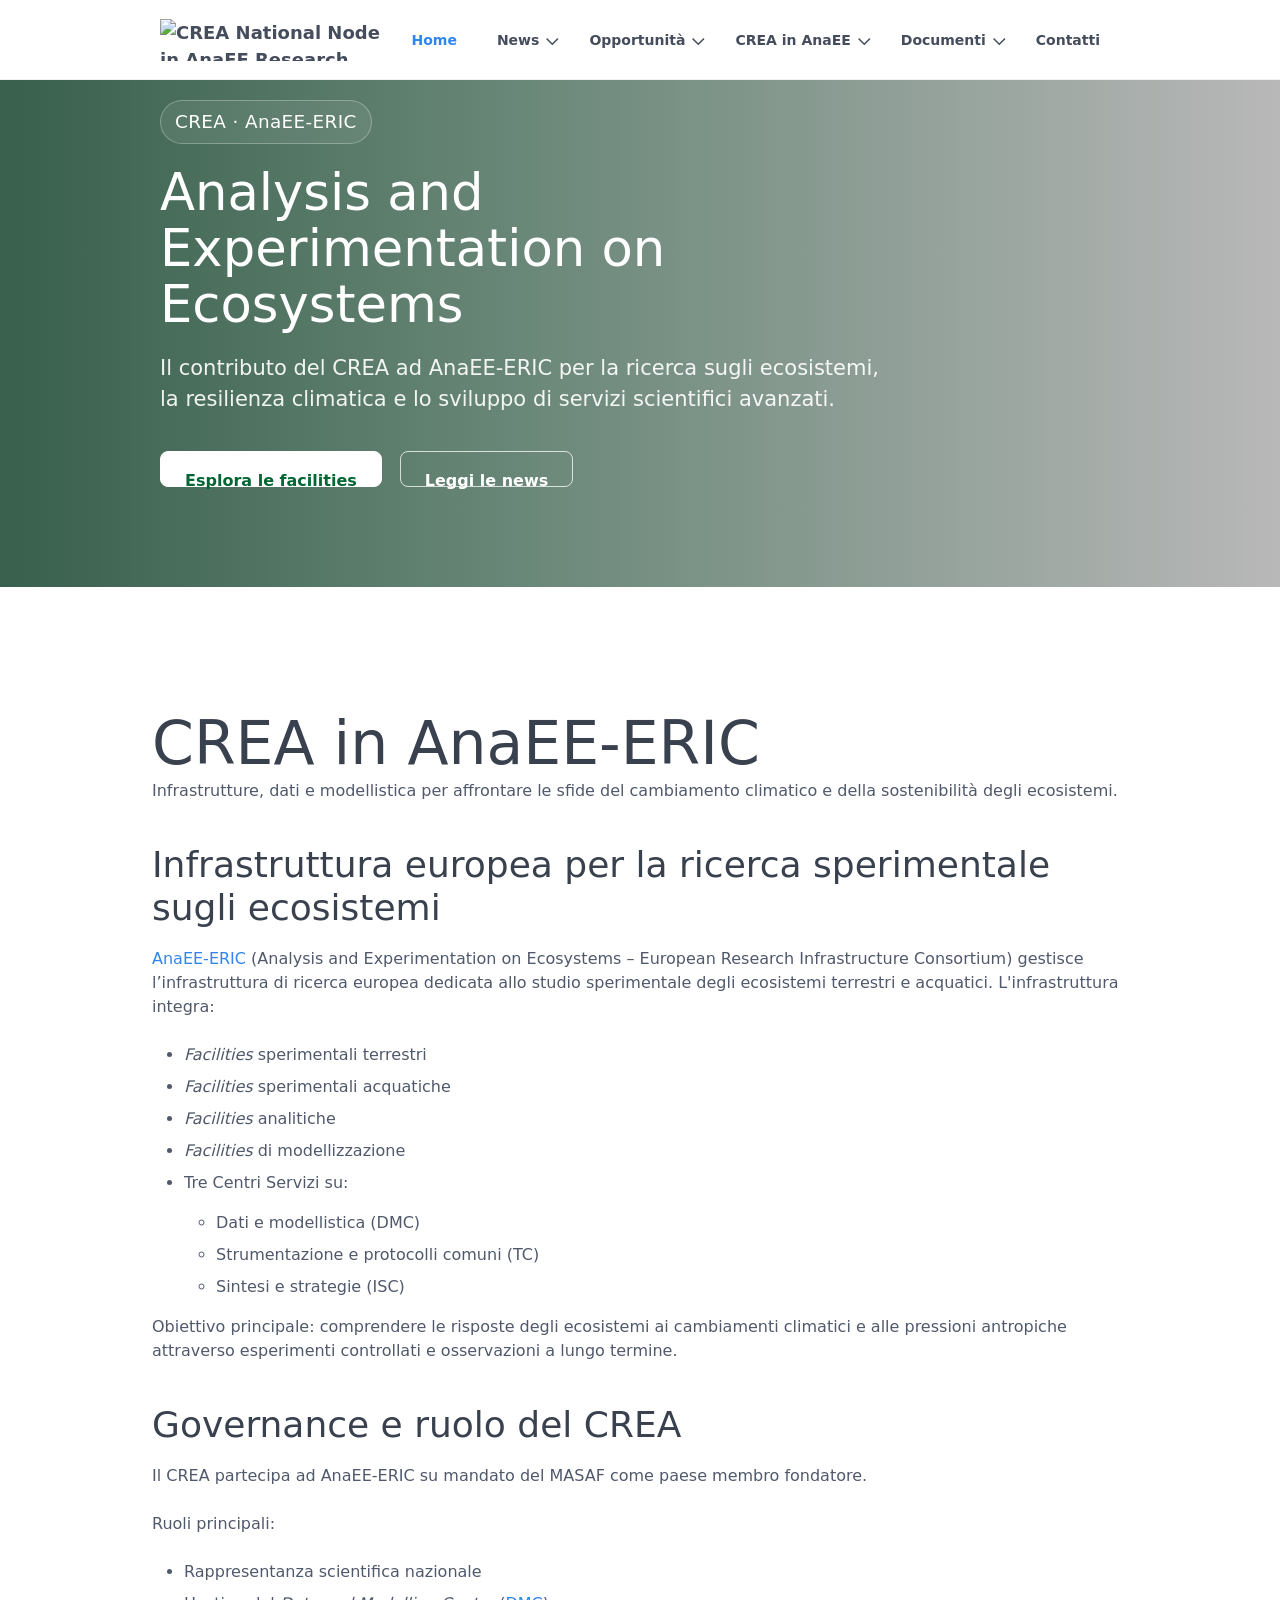
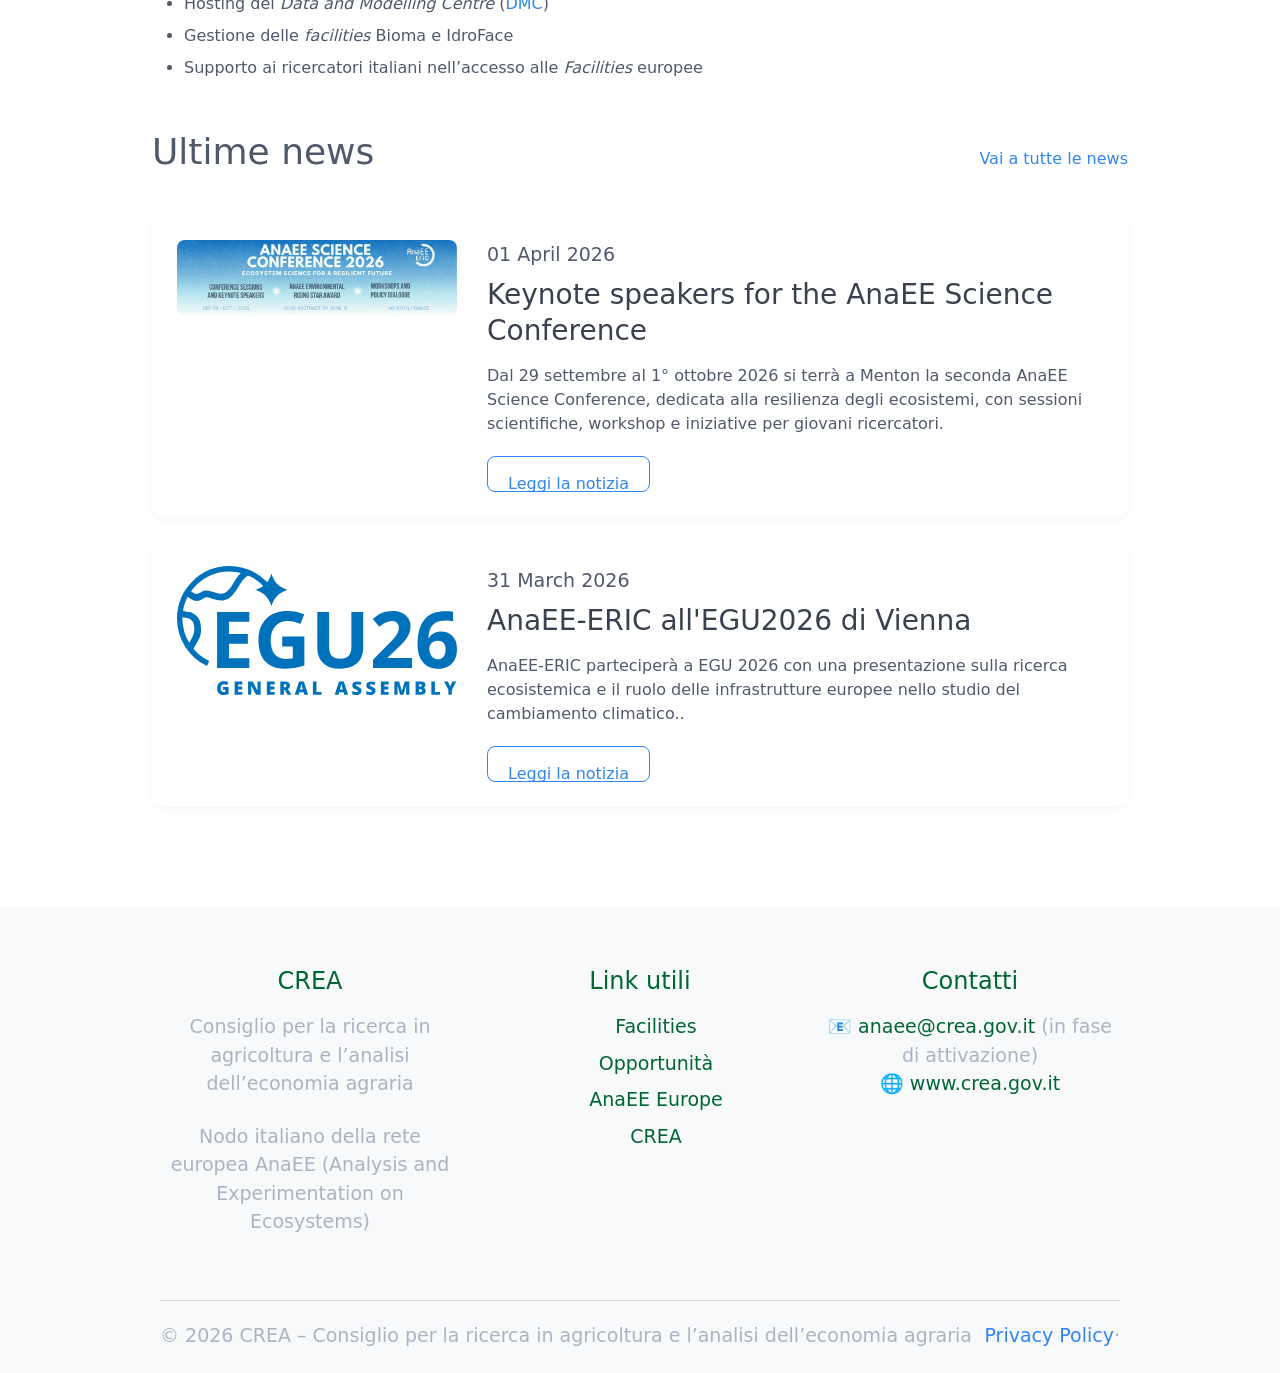
==== commit ca7160bc: "Second revision" ====
--- a/index.html
+++ b/index.html
@@ -9,15 +9,15 @@
         <meta name="generator" content="GravCMS" />
     <meta name="description" content="An institutional website to keep CREA personnel informed on its incolvement in AnaEE Research Infrastructure and AnaEE-ERIC" />
 
-    <link rel="icon" type="image/png" href="/user/themes/quark-crea/images/favicon.png" />
+    <link rel="icon" type="image/png" href="/user/themes/quark/images/favicon.png" />
     <link rel="canonical" href="http://localhost/" />
 
                         
             
-    <link href="/assets/user/themes/quark-crea/css-compiled/spectre.min.css" type="text/css" rel="stylesheet">
-<link href="/assets/user/themes/quark-crea/css-compiled/theme.min.css" type="text/css" rel="stylesheet">
+    <link href="/assets/user/themes/quark/css-compiled/spectre.min.css" type="text/css" rel="stylesheet">
+<link href="/assets/user/themes/quark/css-compiled/theme.min.css" type="text/css" rel="stylesheet">
 <link href="/assets/user/themes/quark-crea/css/custom.css" type="text/css" rel="stylesheet">
-<link href="/assets/user/themes/quark-crea/css/line-awesome.min.css" type="text/css" rel="stylesheet">
+<link href="/assets/user/themes/quark/css/line-awesome.min.css" type="text/css" rel="stylesheet">
 
     <script src="/assets/system/assets/jquery/jquery-3.x.min.js"></script>
 
@@ -29,7 +29,7 @@
                 <nav class="navbar">
                     <section class="navbar-section logo">
                         <a href="/" class="navbar-brand mr-10">
-    <img src="/user/themes/quark-crea/images/logo/logo_institution_crea.png" alt="CREA National Node in AnaEE Research Infrastructure" />
+  <img src="/user/themes/quark-crea/images/logo/logo_institution_crea.png" alt="CREA National Node in AnaEE Research Infrastructure" />
 </a>                    </section>
                     <section class="navbar-section desktop-menu">
 
@@ -141,18 +141,15 @@
     
       <section class="crea-hero" style="background-image: url('/user/themes/quark-crea/images/hero_home.png');">
   <div class="crea-hero-overlay"></div>
-
   <div class="container grid-lg">
     <div class="crea-hero-content">
       <p class="crea-hero-eyebrow">CREA · AnaEE-ERIC</p>
-
       <h1 class="crea-hero-title">Analysis and Experimentation on Ecosystems</h1>
 
               <p class="crea-hero-subtitle">Il contributo del CREA ad AnaEE-ERIC per la ricerca sugli ecosistemi, la resilienza climatica e lo sviluppo di servizi scientifici avanzati.</p>
       
               <div class="crea-hero-actions">
-                      <a class="btn btn-primary" href="/crea/facilities">Esplora le facilities</a>
-          
+          <a class="btn btn-primary" href="/crea/facilities">Esplora le facilities</a>
                       <a class="btn btn-secondary" href="/news">Leggi le news</a>
                   </div>
           </div>
@@ -209,15 +206,15 @@
                       <article class="news-card">
                                               <div class="news-card-image">
                   <a href="/news/scientific_conference">
-                    <img src="/news/scientific_conference/ANAEESC26-banner-190126.jpg" alt="Kenote speakers for the AnaEE Science Conference">
+                    <img src="/news/scientific_conference/ANAEESC26-banner-190126.jpg" alt="Keynote speakers for the AnaEE Science Conference">
                   </a>
                 </div>
               
               <div class="news-card-content">
-                                  <p class="news-meta">31 March 2026</p>
+                                  <p class="news-meta">01 April 2026</p>
                 
                 <h3 class="news-title">
-                  <a href="/news/scientific_conference">Kenote speakers for the AnaEE Science Conference</a>
+                  <a href="/news/scientific_conference">Keynote speakers for the AnaEE Science Conference</a>
                 </h3>
 
                                   <p class="news-description">Dal 29 settembre al 1° ottobre 2026 si terrà a Menton la seconda AnaEE Science Conference, dedicata alla resilienza degli ecosistemi, con sessioni scientifiche, workshop e iniziative per giovani ricercatori.</p>
@@ -313,7 +310,7 @@
         <div class="overlay" id="overlay">
             <div class="mobile-logo">
                 <a href="/" class="navbar-brand mr-10">
-    <img src="/user/themes/quark-crea/images/logo/logo_institution_crea_mobile.png" alt="CREA National Node in AnaEE Research Infrastructure" />
+  <img src="/user/themes/quark-crea/images/logo/logo_institution_crea.png" alt="CREA National Node in AnaEE Research Infrastructure" />
 </a>            </div>
             <nav class="overlay-menu">
                 <ul class="tree">
@@ -410,8 +407,8 @@
         </div>
     </div>
     
-    <script src="/assets/user/themes/quark-crea/js/jquery.treemenu.js"></script>
-<script src="/assets/user/themes/quark-crea/js/site.js"></script>
+    <script src="/assets/user/themes/quark/js/jquery.treemenu.js"></script>
+<script src="/assets/user/themes/quark/js/site.js"></script>
 
 
 </body>
--- a/assets/user/themes/quark/css-compiled/theme.min.css
+++ b/assets/user/themes/quark/css-compiled/theme.min.css
@@ -0,0 +1 @@
+html{height:100%}#body-wrapper .container{padding:2rem 0 2rem}.header-fixed #body-wrapper{padding-top:4rem}.header-fixed .hero+#start>#body-wrapper{padding-top:0}section.section{position:relative;padding-right:1rem;padding-left:1rem}.overlay-dark,.overlay-dark-gradient,.overlay-light,.overlay-light-gradient{z-index:0}.hero{display:-ms-flexbox;display:flex;padding-top:6rem;padding-bottom:7rem;background-position:center;background-size:cover;-ms-flex-align:center;align-items:center;-ms-flex-pack:center;justify-content:center}.hero h1{font-size:4rem;color:#242931}.hero h2{font-size:2.5rem;color:rgba(36,41,49,.8)}.hero.hero-fullscreen{min-height:100vh}.hero.hero-large{min-height:500px}.hero.hero-medium{min-height:400px}.hero.hero-small{min-height:110px}.hero.hero-tiny{min-height:8rem}.header-fixed .hero{background-position:50% 0}@media (max-width:840px){.hero h1{font-size:3rem}.hero h2{font-size:1.75rem}}@media (max-width:600px){.hero h1{font-size:2rem}.hero h2{font-size:1.25rem}}.hero.text-light h1{color:#fff}.hero.text-light h2{color:rgba(255,255,255,.8)}.hero p{font-size:.9rem;font-weight:300}.hero #to-start{font-size:2rem;position:absolute;bottom:10px;display:inline-block;cursor:pointer}.image-overlay{position:absolute;z-index:-1;top:0;right:0;bottom:0;left:0}.overlay-light .image-overlay{background:rgba(255,255,255,.4)}.overlay-light-gradient .image-overlay{background:linear-gradient(to bottom,rgba(255,255,255,.5),rgba(255,255,255,.2))}.overlay-dark .image-overlay{background:rgba(0,0,0,.4)}.overlay-dark-gradient .image-overlay{background:linear-gradient(to bottom,rgba(0,0,0,.5),rgba(0,0,0,.2))}html{font-size:16px}@media screen and (min-width:480px){html{font-size:calc(16px + 4 * ((100vw - 480px)/ 800))}}@media screen and (min-width:1280px){html{font-size:20px}}h1,h2,h3,h4,h5,h6{font-family:-apple-system,system-ui,BlinkMacSystemFont,'Segoe UI',Roboto,'Helvetica Neue',sans-serif;margin-top:2rem;color:#3a414e}.h1,h1{font-size:3rem}.h2,h2{font-size:1.8rem}.h6,h6{font-weight:400}.title-center h1,.title-center h2{text-align:center}.title-h1h2 h1{font-weight:100;line-height:1.1;margin-bottom:0}.title-h1h2 h1 bold,.title-h1h2 h1 strong{font-weight:400}.title-h1h2 h1+h2{line-height:1.1;margin-top:0}.title-center h1+h2,.title-h1h2 h1+h2{font-weight:700;margin-bottom:50px}a:focus{outline:0!important;box-shadow:none!important}img{max-width:100%}.table table{width:100%;border-spacing:0;border-collapse:collapse}pre code,pre.xdebug-var-dump{line-height:1.5;display:block;overflow-x:auto;padding:1rem!important;color:inherit;border-radius:2px;background:#fafafa}pre[class*=language-] code{overflow-x:initial;padding:0!important;border-radius:inherit}pre code:not(.hljs):not([class*=language-]){background:#f8f8f8}i.fa.fa-heart-o.pulse,i.fa.fa-heart.pulse{color:#920}b,strong{font-weight:700}.heavy{font-weight:700}.light{font-weight:200}.text-light{color:rgba(255,255,255,.8)}.text-light h1,.text-light h2,.text-light h3,.text-light h4,.text-light h5,.text-light h6{color:rgba(255,255,255,.9)}#error{position:relative;margin-top:5rem;text-align:center}#error .icon{font-size:50px}#messages{margin-bottom:1rem}#messages .icon{font-size:1rem}ol,ul{margin-left:1.6rem}ol ol,ol ul,ul ol,ul ul{margin-left:1.6rem}ul{list-style:disc outside}ol{list-style:decimal outside}.notices{margin:1.5rem 0}.notices p{margin:1rem 0}form .button-wrapper{margin-top:.75rem;margin-bottom:1rem}form span.required{font-size:1.2rem;font-weight:700;color:#e85600}form .form-input[type=range]{-webkit-appearance:slider-horizontal;-moz-appearance:slider-horizontal;appearance:slider-horizontal}form .form-input[type=range]:focus{border:none;box-shadow:none}form .form-group:not(.form-field-toggleable) .checkboxes{display:inherit}form .form-group:not(.form-field-toggleable) .checkboxes label{display:inherit;margin:inherit;padding:.1rem .4rem .1rem 1.2rem}form .form-group:not(.form-field-toggleable) .checkboxes label:before{display:none}#grav-login>form{max-width:350px;margin:2rem auto 0}#grav-login .form-label{display:none}#grav-login .form-data{margin:1rem 0}#grav-login .form-input{text-align:center}#grav-login .button-wrapper{text-align:right}#grav-login .button-wrapper .form-data.rememberme{float:left;margin:0}#grav-login .login-form button[type=submit]{color:#fff;border-color:#227ded;background:#3085ee}#grav-login .login-form button[type=submit]:focus,#grav-login .login-form button[type=submit]:hover{color:#fff;border-color:#1370e3;background:#1877ec}#grav-login .login-form button[type=submit].active,#grav-login .login-form button[type=submit]:active{color:#fff;border-color:#126bd9;background:#1372e7}#grav-login .twofa-form button[type=submit]:first-child{float:right;margin-left:4px;color:#fff;border-color:#227ded;background:#3085ee}#grav-login .twofa-form button[type=submit]:first-child:focus,#grav-login .twofa-form button[type=submit]:first-child:hover{color:#fff;border-color:#1370e3;background:#1877ec}#grav-login .twofa-form button[type=submit]:first-child.active,#grav-login .twofa-form button[type=submit]:first-child:active{color:#fff;border-color:#126bd9;background:#1372e7}.mobile-container{position:absolute;z-index:2;top:40%;left:0;margin:0 auto}.mobile-logo img,.mobile-logo svg{height:42px;margin-top:.7rem;margin-left:1.4rem}.mobile-logo img path,.mobile-logo svg path{fill:#fff}.mobile-menu{z-index:3;top:0;right:0;display:none}.header-fixed .mobile-menu{position:fixed}@media (max-width:840px){.mobile-menu{display:block}}.mobile-menu .button_container{position:absolute;z-index:100;top:1.3rem;right:1rem;width:28px;height:24px;cursor:pointer;transition:opacity .25s ease,top .5s ease}.mobile-menu .button_container:hover{opacity:.7}.mobile-menu .button_container.active{position:fixed}.mobile-menu .button_container.active .top{transform:translateY(8px) translateX(0) rotate(45deg);background:#fff}.mobile-menu .button_container.active .middle{opacity:0;background:#fff}.mobile-menu .button_container.active .bottom{transform:translateY(-8px) translateX(0) rotate(-45deg);background:#fff}.mobile-menu .button_container span{position:absolute;top:0;left:0;width:100%;height:4px;cursor:pointer;transition:all .35s ease;border:none;background:#3085ee}.mobile-menu .button_container span:nth-of-type(2){top:8px}.mobile-menu .button_container span:nth-of-type(3){top:16px}.overlay{position:fixed;top:0;left:0;visibility:hidden;width:100%;height:0;transition:opacity .35s,visibility .35s,height .35s;opacity:0;background:#000}.overlay.open{visibility:visible;height:100%;opacity:.95}.overlay nav{position:relative;margin:0 auto;text-align:center}.overlay-menu{overflow-y:scroll;height:calc(100% - 90px)}.overlay-menu>.tree{text-align:left}.treemenu.treemenu-root{margin:1rem}.treemenu li{line-height:1.2rem;margin:0 0 1px;padding:5px 0;list-style:none;background:rgba(102,113,137,.1)}.treemenu li a{font-size:1rem;display:block;margin-left:1.2rem}.treemenu li a.active,.treemenu li a:focus,.treemenu li a:hover{text-decoration:none;color:#3e8def!important}.treemenu ul{margin:0 0 0 1rem}.treemenu .toggler{font-size:1.1rem;line-height:1rem;float:left;padding-left:5px;cursor:pointer;vertical-align:top}.treemenu .toggler:before{display:inline-block;margin-right:2pt}.treemenu li.tree-empty>.toggler{cursor:default;opacity:.3}.treemenu li.tree-empty>.toggler:before{content:'\2022'}.treemenu li.tree-closed>.toggler:before{content:'+'}.treemenu li.tree-opened>.toggler:before{content:'\2212'}.mobile-nav-open{overflow-y:hidden}#header,#header .logo img,#header .logo svg,#header .navbar-section,.default-animation,.modular-features .feature-icon,.modular-features.small .feature-icon i{transition:all .5s ease}.pulse{transform-origin:70% 70%;animation-name:pulse_animation;animation-duration:2s;animation-timing-function:linear;animation-iteration-count:infinite}@keyframes pulse_animation{0%{transform:scale(1)}30%{transform:scale(1)}40%{transform:scale(1.08)}50%{transform:scale(1)}60%{transform:scale(1)}70%{transform:scale(1.05)}80%{transform:scale(1)}100%{transform:scale(1)}}#header{font-size:.7rem;font-weight:700;width:100%;height:4rem;color:#454d5d;border-bottom:1px solid rgba(172,179,194,.2);background:#fff}#header a{color:#454d5d}#header .logo svg path{fill:#222}.header-dark #header:not(.scrolled){color:#fff;background:#222}.header-dark #header:not(.scrolled) a{color:rgba(255,255,255,.7)!important}.header-dark #header:not(.scrolled) a.active{color:#fff!important}.header-dark #header:not(.scrolled) .dropmenu ul ul a{color:#454d5d!important}.header-dark #header:not(.scrolled) .logo svg path{fill:#fff}.header-dark.header-transparent #header:not(.scrolled){background:rgba(0,0,0,.05)}.header-transparent #header:not(.scrolled){background:rgba(255,255,255,.05)}#header .navbar-section{height:4rem}@media (max-width:840px){#header .navbar-section{margin-right:2rem}}@media (max-width:840px){#header .navbar-section.desktop-menu{display:none}}#header .logo img,#header .logo svg{display:inherit;height:42px}.header-fixed #header{position:fixed;z-index:2;top:0}body.header-fixed.header-animated #header.scrolled{height:2.3rem}body.header-fixed.header-animated #header.scrolled .navbar-section{height:2.3rem}body.header-fixed.header-animated #header.scrolled .logo img,body.header-fixed.header-animated #header.scrolled .logo svg{height:28px}body.header-fixed.header-animated #header.scrolled~.mobile-menu .button_container{top:.5rem}.login-status-wrapper{white-space:nowrap}body.sticky-footer{display:-ms-flexbox;display:flex;flex-direction:column;height:100%;min-height:100vh;-ms-flex-direction:column}body.sticky-footer #page-wrapper{-ms-flex:1 0 auto;flex:1 0 auto}#footer{padding:1rem 1rem 0;text-align:center;color:#acb3c2}@media (max-width:840px){.dropmenu{display:none}}.dropmenu ul{display:-ms-flexbox;display:flex;margin:0;white-space:nowrap}.dropmenu ul li{position:relative;margin:0}.dropmenu ul li a{display:block;padding:7px 30px 7px 20px;text-decoration:none}.dropmenu ul li a.active,.dropmenu ul li a:focus,.dropmenu ul li a:hover{color:#3085ee!important}.dropmenu ul li a:before{font-family:FontAwesome;display:inline-block;float:right;margin-right:-20px;content:'\f107';vertical-align:middle}.dropmenu ul li a:only-child{padding-right:20px}.dropmenu ul li a:only-child:before{content:''}.dropmenu ul li:hover>ul{display:block;visibility:visible}.dropmenu ul ul li a:before{content:'\f105'}.dropmenu ul ul{position:absolute;top:100%;visibility:hidden;list-style:none;background:#fff;box-shadow:0 3px 5px rgba(0,0,0,.1)}.dropmenu ul ul ul{position:absolute;top:0;left:100%}.dropmenu>ul>li{display:inline-block}.dropmenu.animated ul li{transition:background .7s,color .5s}.dropmenu.animated ul li:hover>ul{transform:translateY(0);opacity:1}.dropmenu.animated ul ul{transition:transform .3s,opacity .5s;transform:translateY(-10px);opacity:0}.extra-spacing:not(.col-12),:not(.col12)>.e-content{padding-right:1rem}@media (max-width:840px){.extra-spacing:not(.col-12),:not(.col12)>.e-content{padding-right:0}}#breadcrumbs{display:-ms-flexbox;display:flex;margin-top:-1rem;margin-bottom:1rem;padding-left:0;-ms-flex-align:center;align-items:center}#breadcrumbs i{display:none}#breadcrumbs a,#breadcrumbs span{padding:0 .5rem}#breadcrumbs a:first-child,#breadcrumbs span:first-child{padding-left:0}#breadcrumbs a:not(:first-child)::before,#breadcrumbs span:not(:first-child)::before{padding-right:1rem;content:'/';color:#e7e9ed}.blog-listing .bricklayer-column{padding-right:25px;padding-left:0}.blog-listing .card{margin-bottom:25px;border:0;box-shadow:0 10px 45px -9px rgba(0,0,0,.1)}.blog-listing .card-footer{text-align:right}.blog-listing .blog-date{font-size:13px}.content-title{margin-bottom:2rem}.content-title h2{margin-bottom:.5rem}.label{font-size:12px;text-transform:uppercase}ul.pagination{-ms-flex-pack:center;justify-content:center}.prev-next{margin-top:4rem}#sidebar ul.related-pages{z-index:1;padding:0;box-shadow:none}#sidebar ul.related-pages li{border-bottom:1px solid #e7e9ed}#sidebar ul.related-pages li:last-child{border-bottom:0}#sidebar ul.archives{margin-left:0;list-style:none}#sidebar ul.archives .label{vertical-align:text-top}.modular-hero #to-start{bottom:3.5rem}.modular-features{text-align:center}.modular-features.offset-box .frame-box{margin:-3rem -1.4rem 3rem;padding:1rem 1rem;background:#fff;box-shadow:0 0 75px 0 rgba(69,77,93,.1)}.modular-features.small .columns{margin-top:-1rem}.modular-features.small .column:hover .feature-icon i{color:#3085ee}.modular-features.small .feature-icon{display:block;-ms-flex-pack:left;justify-content:left}.modular-features.small .feature-icon i{font-size:70px;position:relative;top:auto;left:auto;display:inherit;margin:0 auto 1rem;transform:none;color:#acb3c2}.modular-features.small .feature-icon h6{text-transform:none}.modular-features .frame-box{padding:3rem 0}.modular-features .frame-box>p{max-width:600px;margin-right:auto;margin-left:auto}.modular-features .column{padding:1rem}.modular-features .column:hover .feature-icon{color:#acb3c2}.modular-features .column:hover .feature-icon h6{color:#3085ee}.modular-features .column:hover .feature-content{color:#667189}.modular-features .feature-icon{font-size:130px;position:relative;display:-ms-flexbox;display:flex;height:100px;margin:1rem 0;color:#e7e9ed;-ms-flex-align:center;align-items:center;-ms-flex-pack:center;justify-content:center}.modular-features .feature-icon i{position:absolute;top:50%;left:50%;transform:translateX(-50%) translateY(-50%)}.modular-features .feature-icon h6{font-weight:600;line-height:1;z-index:1;display:block;margin:0;text-transform:uppercase;color:#667189;background:#fff}.modular-features .feature-content{color:#acb3c2}.modular-text{padding-top:4rem;padding-bottom:4rem}.modular-text .columns.left{flex-direction:row-reverse;-ms-flex-direction:row-reverse}
--- a/assets/user/themes/quark/css/line-awesome.min.css
+++ b/assets/user/themes/quark/css/line-awesome.min.css
@@ -0,0 +1,4 @@
+/*!
+ *  Font Awesome 4.7.0 by @davegandy - http://fontawesome.io - @fontawesome
+ *  License - http://fontawesome.io/license (Font: SIL OFL 1.1, CSS: MIT License)
+ */.fa.fa-pull-left,.fa.pull-left{margin-right:.3em}.fa,.fa-stack{display:inline-block}.fa-fw,.fa-li{text-align:center}@font-face{font-family:FontAwesome;src:url(../fonts/line-awesome.eot?v=4.7.0);src:url(../fonts/line-awesome.eot?#iefix&v=4.7.0) format('embedded-opentype'),url(../fonts/line-awesome.woff2?v=4.7.0) format('woff2'),url(../fonts/line-awesome.woff?v=4.7.0) format('woff'),url(../fonts/line-awesome.ttf?v=4.7.0) format('truetype'),url(../fonts/line-awesome.svg?v=4.7.0#fontawesomeregular) format('svg');font-weight:400;font-style:normal}.fa{font:normal normal normal 14px/1 FontAwesome;font-size:inherit;text-rendering:auto;-webkit-font-smoothing:antialiased;-moz-osx-font-smoothing:grayscale}.fa-lg{font-size:1.33333333em;line-height:.75em;vertical-align:-15%}.fa-2x{font-size:2em}.fa-3x{font-size:3em}.fa-4x{font-size:4em}.fa-5x{font-size:5em}.fa-fw{width:1.28571429em}.fa-ul{padding-left:0;margin-left:2.14285714em;list-style-type:none}.fa.fa-pull-right,.fa.pull-right{margin-left:.3em}.fa-ul>li{position:relative}.fa-li{position:absolute;left:-2.14285714em;width:2.14285714em;top:.14285714em}.fa-li.fa-lg{left:-1.85714286em}.fa-border{padding:.2em .25em .15em;border:.08em solid #eee;border-radius:.1em}.fa-pull-left{float:left}.fa-pull-right,.pull-right{float:right}.pull-left{float:left}.fa-spin{-webkit-animation:fa-spin 2s infinite linear;animation:fa-spin 2s infinite linear}.fa-pulse{-webkit-animation:fa-spin 1s infinite steps(8);animation:fa-spin 1s infinite steps(8)}@-webkit-keyframes fa-spin{0%{-webkit-transform:rotate(0);transform:rotate(0)}100%{-webkit-transform:rotate(359deg);transform:rotate(359deg)}}@keyframes fa-spin{0%{-webkit-transform:rotate(0);transform:rotate(0)}100%{-webkit-transform:rotate(359deg);transform:rotate(359deg)}}.fa-rotate-90{-ms-filter:"progid:DXImageTransform.Microsoft.BasicImage(rotation=1)";-webkit-transform:rotate(90deg);-ms-transform:rotate(90deg);transform:rotate(90deg)}.fa-rotate-180{-ms-filter:"progid:DXImageTransform.Microsoft.BasicImage(rotation=2)";-webkit-transform:rotate(180deg);-ms-transform:rotate(180deg);transform:rotate(180deg)}.fa-rotate-270{-ms-filter:"progid:DXImageTransform.Microsoft.BasicImage(rotation=3)";-webkit-transform:rotate(270deg);-ms-transform:rotate(270deg);transform:rotate(270deg)}.fa-flip-horizontal{-ms-filter:"progid:DXImageTransform.Microsoft.BasicImage(rotation=0, mirror=1)";-webkit-transform:scale(-1,1);-ms-transform:scale(-1,1);transform:scale(-1,1)}.fa-flip-vertical{-ms-filter:"progid:DXImageTransform.Microsoft.BasicImage(rotation=2, mirror=1)";-webkit-transform:scale(1,-1);-ms-transform:scale(1,-1);transform:scale(1,-1)}:root .fa-flip-horizontal,:root .fa-flip-vertical,:root .fa-rotate-180,:root .fa-rotate-270,:root .fa-rotate-90{filter:none}.fa-stack{position:relative;width:2em;height:2em;line-height:2em;vertical-align:middle}.fa-stack-1x,.fa-stack-2x{position:absolute;left:0;width:100%;text-align:center}.fa-stack-1x{line-height:inherit}.fa-stack-2x{font-size:2em}.fa-inverse{color:#fff}.fa-glass:before{content:"\f000"}.fa-music:before{content:"\f001"}.fa-search:before{content:"\f002"}.fa-envelope-o:before{content:"\f003"}.fa-heart:before{content:"\f004"}.fa-star:before{content:"\f005"}.fa-star-o:before{content:"\f006"}.fa-user:before{content:"\f007"}.fa-film:before{content:"\f008"}.fa-th-large:before{content:"\f009"}.fa-th:before{content:"\f00a"}.fa-th-list:before{content:"\f00b"}.fa-check:before{content:"\f00c"}.fa-close:before,.fa-remove:before,.fa-times:before{content:"\f00d"}.fa-search-plus:before{content:"\f00e"}.fa-search-minus:before{content:"\f010"}.fa-power-off:before{content:"\f011"}.fa-signal:before{content:"\f012"}.fa-cog:before,.fa-gear:before{content:"\f013"}.fa-trash-o:before{content:"\f014"}.fa-home:before{content:"\f015"}.fa-file-o:before{content:"\f016"}.fa-clock-o:before{content:"\f017"}.fa-road:before{content:"\f018"}.fa-download:before{content:"\f019"}.fa-arrow-circle-o-down:before{content:"\f01a"}.fa-arrow-circle-o-up:before{content:"\f01b"}.fa-inbox:before{content:"\f01c"}.fa-play-circle-o:before{content:"\f01d"}.fa-repeat:before,.fa-rotate-right:before{content:"\f01e"}.fa-refresh:before{content:"\f021"}.fa-list-alt:before{content:"\f022"}.fa-lock:before{content:"\f023"}.fa-flag:before{content:"\f024"}.fa-headphones:before{content:"\f025"}.fa-volume-off:before{content:"\f026"}.fa-volume-down:before{content:"\f027"}.fa-volume-up:before{content:"\f028"}.fa-qrcode:before{content:"\f029"}.fa-barcode:before{content:"\f02a"}.fa-tag:before{content:"\f02b"}.fa-tags:before{content:"\f02c"}.fa-book:before{content:"\f02d"}.fa-bookmark:before{content:"\f02e"}.fa-print:before{content:"\f02f"}.fa-camera:before{content:"\f030"}.fa-font:before{content:"\f031"}.fa-bold:before{content:"\f032"}.fa-italic:before{content:"\f033"}.fa-text-height:before{content:"\f034"}.fa-text-width:before{content:"\f035"}.fa-align-left:before{content:"\f036"}.fa-align-center:before{content:"\f037"}.fa-align-right:before{content:"\f038"}.fa-align-justify:before{content:"\f039"}.fa-list:before{content:"\f03a"}.fa-dedent:before,.fa-outdent:before{content:"\f03b"}.fa-indent:before{content:"\f03c"}.fa-video-camera:before{content:"\f03d"}.fa-image:before,.fa-photo:before,.fa-picture-o:before{content:"\f03e"}.fa-pencil:before{content:"\f040"}.fa-map-marker:before{content:"\f041"}.fa-adjust:before{content:"\f042"}.fa-tint:before{content:"\f043"}.fa-edit:before,.fa-pencil-square-o:before{content:"\f044"}.fa-share-square-o:before{content:"\f045"}.fa-check-square-o:before{content:"\f046"}.fa-arrows:before{content:"\f047"}.fa-step-backward:before{content:"\f048"}.fa-fast-backward:before{content:"\f049"}.fa-backward:before{content:"\f04a"}.fa-play:before{content:"\f04b"}.fa-pause:before{content:"\f04c"}.fa-stop:before{content:"\f04d"}.fa-forward:before{content:"\f04e"}.fa-fast-forward:before{content:"\f050"}.fa-step-forward:before{content:"\f051"}.fa-eject:before{content:"\f052"}.fa-chevron-left:before{content:"\f053"}.fa-chevron-right:before{content:"\f054"}.fa-plus-circle:before{content:"\f055"}.fa-minus-circle:before{content:"\f056"}.fa-times-circle:before{content:"\f057"}.fa-check-circle:before{content:"\f058"}.fa-question-circle:before{content:"\f059"}.fa-info-circle:before{content:"\f05a"}.fa-crosshairs:before{content:"\f05b"}.fa-times-circle-o:before{content:"\f05c"}.fa-check-circle-o:before{content:"\f05d"}.fa-ban:before{content:"\f05e"}.fa-arrow-left:before{content:"\f060"}.fa-arrow-right:before{content:"\f061"}.fa-arrow-up:before{content:"\f062"}.fa-arrow-down:before{content:"\f063"}.fa-mail-forward:before,.fa-share:before{content:"\f064"}.fa-expand:before{content:"\f065"}.fa-compress:before{content:"\f066"}.fa-plus:before{content:"\f067"}.fa-minus:before{content:"\f068"}.fa-asterisk:before{content:"\f069"}.fa-exclamation-circle:before{content:"\f06a"}.fa-gift:before{content:"\f06b"}.fa-leaf:before{content:"\f06c"}.fa-fire:before{content:"\f06d"}.fa-eye:before{content:"\f06e"}.fa-eye-slash:before{content:"\f070"}.fa-exclamation-triangle:before,.fa-warning:before{content:"\f071"}.fa-plane:before{content:"\f072"}.fa-calendar:before{content:"\f073"}.fa-random:before{content:"\f074"}.fa-comment:before{content:"\f075"}.fa-magnet:before{content:"\f076"}.fa-chevron-up:before{content:"\f077"}.fa-chevron-down:before{content:"\f078"}.fa-retweet:before{content:"\f079"}.fa-shopping-cart:before{content:"\f07a"}.fa-folder:before{content:"\f07b"}.fa-folder-open:before{content:"\f07c"}.fa-arrows-v:before{content:"\f07d"}.fa-arrows-h:before{content:"\f07e"}.fa-bar-chart-o:before,.fa-bar-chart:before{content:"\f080"}.fa-twitter-square:before{content:"\f081"}.fa-facebook-square:before{content:"\f082"}.fa-camera-retro:before{content:"\f083"}.fa-key:before{content:"\f084"}.fa-cogs:before,.fa-gears:before{content:"\f085"}.fa-comments:before{content:"\f086"}.fa-thumbs-o-up:before{content:"\f087"}.fa-thumbs-o-down:before{content:"\f088"}.fa-star-half:before{content:"\f089"}.fa-heart-o:before{content:"\f08a"}.fa-sign-out:before{content:"\f08b"}.fa-linkedin-square:before{content:"\f08c"}.fa-thumb-tack:before{content:"\f08d"}.fa-external-link:before{content:"\f08e"}.fa-sign-in:before{content:"\f090"}.fa-trophy:before{content:"\f091"}.fa-github-square:before{content:"\f092"}.fa-upload:before{content:"\f093"}.fa-lemon-o:before{content:"\f094"}.fa-phone:before{content:"\f095"}.fa-square-o:before{content:"\f096"}.fa-bookmark-o:before{content:"\f097"}.fa-phone-square:before{content:"\f098"}.fa-twitter:before{content:"\f099"}.fa-facebook-f:before,.fa-facebook:before{content:"\f09a"}.fa-github:before{content:"\f09b"}.fa-unlock:before{content:"\f09c"}.fa-credit-card:before{content:"\f09d"}.fa-feed:before,.fa-rss:before{content:"\f09e"}.fa-hdd-o:before{content:"\f0a0"}.fa-bullhorn:before{content:"\f0a1"}.fa-bell:before{content:"\f0f3"}.fa-certificate:before{content:"\f0a3"}.fa-hand-o-right:before{content:"\f0a4"}.fa-hand-o-left:before{content:"\f0a5"}.fa-hand-o-up:before{content:"\f0a6"}.fa-hand-o-down:before{content:"\f0a7"}.fa-arrow-circle-left:before{content:"\f0a8"}.fa-arrow-circle-right:before{content:"\f0a9"}.fa-arrow-circle-up:before{content:"\f0aa"}.fa-arrow-circle-down:before{content:"\f0ab"}.fa-globe:before{content:"\f0ac"}.fa-wrench:before{content:"\f0ad"}.fa-tasks:before{content:"\f0ae"}.fa-filter:before{content:"\f0b0"}.fa-briefcase:before{content:"\f0b1"}.fa-arrows-alt:before{content:"\f0b2"}.fa-group:before,.fa-users:before{content:"\f0c0"}.fa-chain:before,.fa-link:before{content:"\f0c1"}.fa-cloud:before{content:"\f0c2"}.fa-flask:before{content:"\f0c3"}.fa-cut:before,.fa-scissors:before{content:"\f0c4"}.fa-copy:before,.fa-files-o:before{content:"\f0c5"}.fa-paperclip:before{content:"\f0c6"}.fa-floppy-o:before,.fa-save:before{content:"\f0c7"}.fa-square:before{content:"\f0c8"}.fa-bars:before,.fa-navicon:before,.fa-reorder:before{content:"\f0c9"}.fa-list-ul:before{content:"\f0ca"}.fa-list-ol:before{content:"\f0cb"}.fa-strikethrough:before{content:"\f0cc"}.fa-underline:before{content:"\f0cd"}.fa-table:before{content:"\f0ce"}.fa-magic:before{content:"\f0d0"}.fa-truck:before{content:"\f0d1"}.fa-pinterest:before{content:"\f0d2"}.fa-pinterest-square:before{content:"\f0d3"}.fa-google-plus-square:before{content:"\f0d4"}.fa-google-plus:before{content:"\f0d5"}.fa-money:before{content:"\f0d6"}.fa-caret-down:before{content:"\f0d7"}.fa-caret-up:before{content:"\f0d8"}.fa-caret-left:before{content:"\f0d9"}.fa-caret-right:before{content:"\f0da"}.fa-columns:before{content:"\f0db"}.fa-sort:before,.fa-unsorted:before{content:"\f0dc"}.fa-sort-desc:before,.fa-sort-down:before{content:"\f0dd"}.fa-sort-asc:before,.fa-sort-up:before{content:"\f0de"}.fa-envelope:before{content:"\f0e0"}.fa-linkedin:before{content:"\f0e1"}.fa-rotate-left:before,.fa-undo:before{content:"\f0e2"}.fa-gavel:before,.fa-legal:before{content:"\f0e3"}.fa-dashboard:before,.fa-tachometer:before{content:"\f0e4"}.fa-comment-o:before{content:"\f0e5"}.fa-comments-o:before{content:"\f0e6"}.fa-bolt:before,.fa-flash:before{content:"\f0e7"}.fa-sitemap:before{content:"\f0e8"}.fa-umbrella:before{content:"\f0e9"}.fa-clipboard:before,.fa-paste:before{content:"\f0ea"}.fa-lightbulb-o:before{content:"\f0eb"}.fa-exchange:before{content:"\f0ec"}.fa-cloud-download:before{content:"\f0ed"}.fa-cloud-upload:before{content:"\f0ee"}.fa-user-md:before{content:"\f0f0"}.fa-stethoscope:before{content:"\f0f1"}.fa-suitcase:before{content:"\f0f2"}.fa-bell-o:before{content:"\f0a2"}.fa-coffee:before{content:"\f0f4"}.fa-cutlery:before{content:"\f0f5"}.fa-file-text-o:before{content:"\f0f6"}.fa-building-o:before{content:"\f0f7"}.fa-hospital-o:before{content:"\f0f8"}.fa-ambulance:before{content:"\f0f9"}.fa-medkit:before{content:"\f0fa"}.fa-fighter-jet:before{content:"\f0fb"}.fa-beer:before{content:"\f0fc"}.fa-h-square:before{content:"\f0fd"}.fa-plus-square:before{content:"\f0fe"}.fa-angle-double-left:before{content:"\f100"}.fa-angle-double-right:before{content:"\f101"}.fa-angle-double-up:before{content:"\f102"}.fa-angle-double-down:before{content:"\f103"}.fa-angle-left:before{content:"\f104"}.fa-angle-right:before{content:"\f105"}.fa-angle-up:before{content:"\f106"}.fa-angle-down:before{content:"\f107"}.fa-desktop:before{content:"\f108"}.fa-laptop:before{content:"\f109"}.fa-tablet:before{content:"\f10a"}.fa-mobile-phone:before,.fa-mobile:before{content:"\f10b"}.fa-circle-o:before{content:"\f10c"}.fa-quote-left:before{content:"\f10d"}.fa-quote-right:before{content:"\f10e"}.fa-spinner:before{content:"\f110"}.fa-circle:before{content:"\f111"}.fa-mail-reply:before,.fa-reply:before{content:"\f112"}.fa-github-alt:before{content:"\f113"}.fa-folder-o:before{content:"\f114"}.fa-folder-open-o:before{content:"\f115"}.fa-smile-o:before{content:"\f118"}.fa-frown-o:before{content:"\f119"}.fa-meh-o:before{content:"\f11a"}.fa-gamepad:before{content:"\f11b"}.fa-keyboard-o:before{content:"\f11c"}.fa-flag-o:before{content:"\f11d"}.fa-flag-checkered:before{content:"\f11e"}.fa-terminal:before{content:"\f120"}.fa-code:before{content:"\f121"}.fa-mail-reply-all:before,.fa-reply-all:before{content:"\f122"}.fa-star-half-empty:before,.fa-star-half-full:before,.fa-star-half-o:before{content:"\f123"}.fa-location-arrow:before{content:"\f124"}.fa-crop:before{content:"\f125"}.fa-code-fork:before{content:"\f126"}.fa-chain-broken:before,.fa-unlink:before{content:"\f127"}.fa-question:before{content:"\f128"}.fa-info:before{content:"\f129"}.fa-exclamation:before{content:"\f12a"}.fa-superscript:before{content:"\f12b"}.fa-subscript:before{content:"\f12c"}.fa-eraser:before{content:"\f12d"}.fa-puzzle-piece:before{content:"\f12e"}.fa-microphone:before{content:"\f130"}.fa-microphone-slash:before{content:"\f131"}.fa-shield:before{content:"\f132"}.fa-calendar-o:before{content:"\f133"}.fa-fire-extinguisher:before{content:"\f134"}.fa-rocket:before{content:"\f135"}.fa-maxcdn:before{content:"\f136"}.fa-chevron-circle-left:before{content:"\f137"}.fa-chevron-circle-right:before{content:"\f138"}.fa-chevron-circle-up:before{content:"\f139"}.fa-chevron-circle-down:before{content:"\f13a"}.fa-html5:before{content:"\f13b"}.fa-css3:before{content:"\f13c"}.fa-anchor:before{content:"\f13d"}.fa-unlock-alt:before{content:"\f13e"}.fa-bullseye:before{content:"\f140"}.fa-ellipsis-h:before{content:"\f141"}.fa-ellipsis-v:before{content:"\f142"}.fa-rss-square:before{content:"\f143"}.fa-play-circle:before{content:"\f144"}.fa-ticket:before{content:"\f145"}.fa-minus-square:before{content:"\f146"}.fa-minus-square-o:before{content:"\f147"}.fa-level-up:before{content:"\f148"}.fa-level-down:before{content:"\f149"}.fa-check-square:before{content:"\f14a"}.fa-pencil-square:before{content:"\f14b"}.fa-external-link-square:before{content:"\f14c"}.fa-share-square:before{content:"\f14d"}.fa-compass:before{content:"\f14e"}.fa-caret-square-o-down:before,.fa-toggle-down:before{content:"\f150"}.fa-caret-square-o-up:before,.fa-toggle-up:before{content:"\f151"}.fa-caret-square-o-right:before,.fa-toggle-right:before{content:"\f152"}.fa-eur:before,.fa-euro:before{content:"\f153"}.fa-gbp:before{content:"\f154"}.fa-dollar:before,.fa-usd:before{content:"\f155"}.fa-inr:before,.fa-rupee:before{content:"\f156"}.fa-cny:before,.fa-jpy:before,.fa-rmb:before,.fa-yen:before{content:"\f157"}.fa-rouble:before,.fa-rub:before,.fa-ruble:before{content:"\f158"}.fa-krw:before,.fa-won:before{content:"\f159"}.fa-bitcoin:before,.fa-btc:before{content:"\f15a"}.fa-file:before{content:"\f15b"}.fa-file-text:before{content:"\f15c"}.fa-sort-alpha-asc:before{content:"\f15d"}.fa-sort-alpha-desc:before{content:"\f15e"}.fa-sort-amount-asc:before{content:"\f160"}.fa-sort-amount-desc:before{content:"\f161"}.fa-sort-numeric-asc:before{content:"\f162"}.fa-sort-numeric-desc:before{content:"\f163"}.fa-thumbs-up:before{content:"\f164"}.fa-thumbs-down:before{content:"\f165"}.fa-youtube-square:before{content:"\f166"}.fa-youtube:before{content:"\f167"}.fa-xing:before{content:"\f168"}.fa-xing-square:before{content:"\f169"}.fa-youtube-play:before{content:"\f16a"}.fa-dropbox:before{content:"\f16b"}.fa-stack-overflow:before{content:"\f16c"}.fa-instagram:before{content:"\f16d"}.fa-flickr:before{content:"\f16e"}.fa-adn:before{content:"\f170"}.fa-bitbucket:before{content:"\f171"}.fa-bitbucket-square:before{content:"\f172"}.fa-tumblr:before{content:"\f173"}.fa-tumblr-square:before{content:"\f174"}.fa-long-arrow-down:before{content:"\f175"}.fa-long-arrow-up:before{content:"\f176"}.fa-long-arrow-left:before{content:"\f177"}.fa-long-arrow-right:before{content:"\f178"}.fa-apple:before{content:"\f179"}.fa-windows:before{content:"\f17a"}.fa-android:before{content:"\f17b"}.fa-linux:before{content:"\f17c"}.fa-dribbble:before{content:"\f17d"}.fa-skype:before{content:"\f17e"}.fa-foursquare:before{content:"\f180"}.fa-trello:before{content:"\f181"}.fa-female:before{content:"\f182"}.fa-male:before{content:"\f183"}.fa-gittip:before,.fa-gratipay:before{content:"\f184"}.fa-sun-o:before{content:"\f185"}.fa-moon-o:before{content:"\f186"}.fa-archive:before{content:"\f187"}.fa-bug:before{content:"\f188"}.fa-vk:before{content:"\f189"}.fa-weibo:before{content:"\f18a"}.fa-renren:before{content:"\f18b"}.fa-pagelines:before{content:"\f18c"}.fa-stack-exchange:before{content:"\f18d"}.fa-arrow-circle-o-right:before{content:"\f18e"}.fa-arrow-circle-o-left:before{content:"\f190"}.fa-caret-square-o-left:before,.fa-toggle-left:before{content:"\f191"}.fa-dot-circle-o:before{content:"\f192"}.fa-wheelchair:before{content:"\f193"}.fa-vimeo-square:before{content:"\f194"}.fa-try:before,.fa-turkish-lira:before{content:"\f195"}.fa-plus-square-o:before{content:"\f196"}.fa-space-shuttle:before{content:"\f197"}.fa-slack:before{content:"\f198"}.fa-envelope-square:before{content:"\f199"}.fa-wordpress:before{content:"\f19a"}.fa-openid:before{content:"\f19b"}.fa-bank:before,.fa-institution:before,.fa-university:before{content:"\f19c"}.fa-graduation-cap:before,.fa-mortar-board:before{content:"\f19d"}.fa-yahoo:before{content:"\f19e"}.fa-google:before{content:"\f1a0"}.fa-reddit:before{content:"\f1a1"}.fa-reddit-square:before{content:"\f1a2"}.fa-stumbleupon-circle:before{content:"\f1a3"}.fa-stumbleupon:before{content:"\f1a4"}.fa-delicious:before{content:"\f1a5"}.fa-digg:before{content:"\f1a6"}.fa-pied-piper-pp:before{content:"\f1a7"}.fa-pied-piper-alt:before{content:"\f1a8"}.fa-drupal:before{content:"\f1a9"}.fa-joomla:before{content:"\f1aa"}.fa-language:before{content:"\f1ab"}.fa-fax:before{content:"\f1ac"}.fa-building:before{content:"\f1ad"}.fa-child:before{content:"\f1ae"}.fa-paw:before{content:"\f1b0"}.fa-spoon:before{content:"\f1b1"}.fa-cube:before{content:"\f1b2"}.fa-cubes:before{content:"\f1b3"}.fa-behance:before{content:"\f1b4"}.fa-behance-square:before{content:"\f1b5"}.fa-steam:before{content:"\f1b6"}.fa-steam-square:before{content:"\f1b7"}.fa-recycle:before{content:"\f1b8"}.fa-automobile:before,.fa-car:before{content:"\f1b9"}.fa-cab:before,.fa-taxi:before{content:"\f1ba"}.fa-tree:before{content:"\f1bb"}.fa-spotify:before{content:"\f1bc"}.fa-deviantart:before{content:"\f1bd"}.fa-soundcloud:before{content:"\f1be"}.fa-database:before{content:"\f1c0"}.fa-file-pdf-o:before{content:"\f1c1"}.fa-file-word-o:before{content:"\f1c2"}.fa-file-excel-o:before{content:"\f1c3"}.fa-file-powerpoint-o:before{content:"\f1c4"}.fa-file-image-o:before,.fa-file-photo-o:before,.fa-file-picture-o:before{content:"\f1c5"}.fa-file-archive-o:before,.fa-file-zip-o:before{content:"\f1c6"}.fa-file-audio-o:before,.fa-file-sound-o:before{content:"\f1c7"}.fa-file-movie-o:before,.fa-file-video-o:before{content:"\f1c8"}.fa-file-code-o:before{content:"\f1c9"}.fa-vine:before{content:"\f1ca"}.fa-codepen:before{content:"\f1cb"}.fa-jsfiddle:before{content:"\f1cc"}.fa-life-bouy:before,.fa-life-buoy:before,.fa-life-ring:before,.fa-life-saver:before,.fa-support:before{content:"\f1cd"}.fa-circle-o-notch:before{content:"\f1ce"}.fa-ra:before,.fa-rebel:before,.fa-resistance:before{content:"\f1d0"}.fa-empire:before,.fa-ge:before{content:"\f1d1"}.fa-git-square:before{content:"\f1d2"}.fa-git:before{content:"\f1d3"}.fa-hacker-news:before,.fa-y-combinator-square:before,.fa-yc-square:before{content:"\f1d4"}.fa-tencent-weibo:before{content:"\f1d5"}.fa-qq:before{content:"\f1d6"}.fa-wechat:before,.fa-weixin:before{content:"\f1d7"}.fa-paper-plane:before,.fa-send:before{content:"\f1d8"}.fa-paper-plane-o:before,.fa-send-o:before{content:"\f1d9"}.fa-history:before{content:"\f1da"}.fa-circle-thin:before{content:"\f1db"}.fa-header:before{content:"\f1dc"}.fa-paragraph:before{content:"\f1dd"}.fa-sliders:before{content:"\f1de"}.fa-share-alt:before{content:"\f1e0"}.fa-share-alt-square:before{content:"\f1e1"}.fa-bomb:before{content:"\f1e2"}.fa-futbol-o:before,.fa-soccer-ball-o:before{content:"\f1e3"}.fa-tty:before{content:"\f1e4"}.fa-binoculars:before{content:"\f1e5"}.fa-plug:before{content:"\f1e6"}.fa-slideshare:before{content:"\f1e7"}.fa-twitch:before{content:"\f1e8"}.fa-yelp:before{content:"\f1e9"}.fa-newspaper-o:before{content:"\f1ea"}.fa-wifi:before{content:"\f1eb"}.fa-calculator:before{content:"\f1ec"}.fa-paypal:before{content:"\f1ed"}.fa-google-wallet:before{content:"\f1ee"}.fa-cc-visa:before{content:"\f1f0"}.fa-cc-mastercard:before{content:"\f1f1"}.fa-cc-discover:before{content:"\f1f2"}.fa-cc-amex:before{content:"\f1f3"}.fa-cc-paypal:before{content:"\f1f4"}.fa-cc-stripe:before{content:"\f1f5"}.fa-bell-slash:before{content:"\f1f6"}.fa-bell-slash-o:before{content:"\f1f7"}.fa-trash:before{content:"\f1f8"}.fa-copyright:before{content:"\f1f9"}.fa-at:before{content:"\f1fa"}.fa-eyedropper:before{content:"\f1fb"}.fa-paint-brush:before{content:"\f1fc"}.fa-birthday-cake:before{content:"\f1fd"}.fa-area-chart:before{content:"\f1fe"}.fa-pie-chart:before{content:"\f200"}.fa-line-chart:before{content:"\f201"}.fa-lastfm:before{content:"\f202"}.fa-lastfm-square:before{content:"\f203"}.fa-toggle-off:before{content:"\f204"}.fa-toggle-on:before{content:"\f205"}.fa-bicycle:before{content:"\f206"}.fa-bus:before{content:"\f207"}.fa-ioxhost:before{content:"\f208"}.fa-angellist:before{content:"\f209"}.fa-cc:before{content:"\f20a"}.fa-ils:before,.fa-shekel:before,.fa-sheqel:before{content:"\f20b"}.fa-meanpath:before{content:"\f20c"}.fa-buysellads:before{content:"\f20d"}.fa-connectdevelop:before{content:"\f20e"}.fa-dashcube:before{content:"\f210"}.fa-forumbee:before{content:"\f211"}.fa-leanpub:before{content:"\f212"}.fa-sellsy:before{content:"\f213"}.fa-shirtsinbulk:before{content:"\f214"}.fa-simplybuilt:before{content:"\f215"}.fa-skyatlas:before{content:"\f216"}.fa-cart-plus:before{content:"\f217"}.fa-cart-arrow-down:before{content:"\f218"}.fa-diamond:before{content:"\f219"}.fa-ship:before{content:"\f21a"}.fa-user-secret:before{content:"\f21b"}.fa-motorcycle:before{content:"\f21c"}.fa-street-view:before{content:"\f21d"}.fa-heartbeat:before{content:"\f21e"}.fa-venus:before{content:"\f221"}.fa-mars:before{content:"\f222"}.fa-mercury:before{content:"\f223"}.fa-intersex:before,.fa-transgender:before{content:"\f224"}.fa-transgender-alt:before{content:"\f225"}.fa-venus-double:before{content:"\f226"}.fa-mars-double:before{content:"\f227"}.fa-venus-mars:before{content:"\f228"}.fa-mars-stroke:before{content:"\f229"}.fa-mars-stroke-v:before{content:"\f22a"}.fa-mars-stroke-h:before{content:"\f22b"}.fa-neuter:before{content:"\f22c"}.fa-genderless:before{content:"\f22d"}.fa-facebook-official:before{content:"\f230"}.fa-pinterest-p:before{content:"\f231"}.fa-whatsapp:before{content:"\f232"}.fa-server:before{content:"\f233"}.fa-user-plus:before{content:"\f234"}.fa-user-times:before{content:"\f235"}.fa-bed:before,.fa-hotel:before{content:"\f236"}.fa-viacoin:before{content:"\f237"}.fa-train:before{content:"\f238"}.fa-subway:before{content:"\f239"}.fa-medium:before{content:"\f23a"}.fa-y-combinator:before,.fa-yc:before{content:"\f23b"}.fa-optin-monster:before{content:"\f23c"}.fa-opencart:before{content:"\f23d"}.fa-expeditedssl:before{content:"\f23e"}.fa-battery-4:before,.fa-battery-full:before,.fa-battery:before{content:"\f240"}.fa-battery-3:before,.fa-battery-three-quarters:before{content:"\f241"}.fa-battery-2:before,.fa-battery-half:before{content:"\f242"}.fa-battery-1:before,.fa-battery-quarter:before{content:"\f243"}.fa-battery-0:before,.fa-battery-empty:before{content:"\f244"}.fa-mouse-pointer:before{content:"\f245"}.fa-i-cursor:before{content:"\f246"}.fa-object-group:before{content:"\f247"}.fa-object-ungroup:before{content:"\f248"}.fa-sticky-note:before{content:"\f249"}.fa-sticky-note-o:before{content:"\f24a"}.fa-cc-jcb:before{content:"\f24b"}.fa-cc-diners-club:before{content:"\f24c"}.fa-clone:before{content:"\f24d"}.fa-balance-scale:before{content:"\f24e"}.fa-hourglass-o:before{content:"\f250"}.fa-hourglass-1:before,.fa-hourglass-start:before{content:"\f251"}.fa-hourglass-2:before,.fa-hourglass-half:before{content:"\f252"}.fa-hourglass-3:before,.fa-hourglass-end:before{content:"\f253"}.fa-hourglass:before{content:"\f254"}.fa-hand-grab-o:before,.fa-hand-rock-o:before{content:"\f255"}.fa-hand-paper-o:before,.fa-hand-stop-o:before{content:"\f256"}.fa-hand-scissors-o:before{content:"\f257"}.fa-hand-lizard-o:before{content:"\f258"}.fa-hand-spock-o:before{content:"\f259"}.fa-hand-pointer-o:before{content:"\f25a"}.fa-hand-peace-o:before{content:"\f25b"}.fa-trademark:before{content:"\f25c"}.fa-registered:before{content:"\f25d"}.fa-creative-commons:before{content:"\f25e"}.fa-gg:before{content:"\f260"}.fa-gg-circle:before{content:"\f261"}.fa-tripadvisor:before{content:"\f262"}.fa-odnoklassniki:before{content:"\f263"}.fa-odnoklassniki-square:before{content:"\f264"}.fa-get-pocket:before{content:"\f265"}.fa-wikipedia-w:before{content:"\f266"}.fa-safari:before{content:"\f267"}.fa-chrome:before{content:"\f268"}.fa-firefox:before{content:"\f269"}.fa-opera:before{content:"\f26a"}.fa-internet-explorer:before{content:"\f26b"}.fa-television:before,.fa-tv:before{content:"\f26c"}.fa-contao:before{content:"\f26d"}.fa-500px:before{content:"\f26e"}.fa-amazon:before{content:"\f270"}.fa-calendar-plus-o:before{content:"\f271"}.fa-calendar-minus-o:before{content:"\f272"}.fa-calendar-times-o:before{content:"\f273"}.fa-calendar-check-o:before{content:"\f274"}.fa-industry:before{content:"\f275"}.fa-map-pin:before{content:"\f276"}.fa-map-signs:before{content:"\f277"}.fa-map-o:before{content:"\f278"}.fa-map:before{content:"\f279"}.fa-commenting:before{content:"\f27a"}.fa-commenting-o:before{content:"\f27b"}.fa-houzz:before{content:"\f27c"}.fa-vimeo:before{content:"\f27d"}.fa-black-tie:before{content:"\f27e"}.fa-fonticons:before{content:"\f280"}.fa-reddit-alien:before{content:"\f281"}.fa-edge:before{content:"\f282"}.fa-credit-card-alt:before{content:"\f283"}.fa-codiepie:before{content:"\f284"}.fa-modx:before{content:"\f285"}.fa-fort-awesome:before{content:"\f286"}.fa-usb:before{content:"\f287"}.fa-product-hunt:before{content:"\f288"}.fa-mixcloud:before{content:"\f289"}.fa-scribd:before{content:"\f28a"}.fa-pause-circle:before{content:"\f28b"}.fa-pause-circle-o:before{content:"\f28c"}.fa-stop-circle:before{content:"\f28d"}.fa-stop-circle-o:before{content:"\f28e"}.fa-shopping-bag:before{content:"\f290"}.fa-shopping-basket:before{content:"\f291"}.fa-hashtag:before{content:"\f292"}.fa-bluetooth:before{content:"\f293"}.fa-bluetooth-b:before{content:"\f294"}.fa-percent:before{content:"\f295"}.fa-gitlab:before{content:"\f296"}.fa-wpbeginner:before{content:"\f297"}.fa-wpforms:before{content:"\f298"}.fa-envira:before{content:"\f299"}.fa-universal-access:before{content:"\f29a"}.fa-wheelchair-alt:before{content:"\f29b"}.fa-question-circle-o:before{content:"\f29c"}.fa-blind:before{content:"\f29d"}.fa-audio-description:before{content:"\f29e"}.fa-volume-control-phone:before{content:"\f2a0"}.fa-braille:before{content:"\f2a1"}.fa-assistive-listening-systems:before{content:"\f2a2"}.fa-american-sign-language-interpreting:before,.fa-asl-interpreting:before{content:"\f2a3"}.fa-deaf:before,.fa-deafness:before,.fa-hard-of-hearing:before{content:"\f2a4"}.fa-glide:before{content:"\f2a5"}.fa-glide-g:before{content:"\f2a6"}.fa-sign-language:before,.fa-signing:before{content:"\f2a7"}.fa-low-vision:before{content:"\f2a8"}.fa-viadeo:before{content:"\f2a9"}.fa-viadeo-square:before{content:"\f2aa"}.fa-snapchat:before{content:"\f2ab"}.fa-snapchat-ghost:before{content:"\f2ac"}.fa-snapchat-square:before{content:"\f2ad"}.fa-pied-piper:before{content:"\f2ae"}.fa-first-order:before{content:"\f2b0"}.fa-yoast:before{content:"\f2b1"}.fa-themeisle:before{content:"\f2b2"}.fa-google-plus-circle:before,.fa-google-plus-official:before{content:"\f2b3"}.fa-fa:before,.fa-font-awesome:before{content:"\f2b4"}.fa-handshake-o:before{content:"\f2b5"}.fa-envelope-open:before{content:"\f2b6"}.fa-envelope-open-o:before{content:"\f2b7"}.fa-linode:before{content:"\f2b8"}.fa-address-book:before{content:"\f2b9"}.fa-address-book-o:before{content:"\f2ba"}.fa-address-card:before,.fa-vcard:before{content:"\f2bb"}.fa-address-card-o:before,.fa-vcard-o:before{content:"\f2bc"}.fa-user-circle:before{content:"\f2bd"}.fa-user-circle-o:before{content:"\f2be"}.fa-user-o:before{content:"\f2c0"}.fa-id-badge:before{content:"\f2c1"}.fa-drivers-license:before,.fa-id-card:before{content:"\f2c2"}.fa-drivers-license-o:before,.fa-id-card-o:before{content:"\f2c3"}.fa-quora:before{content:"\f2c4"}.fa-free-code-camp:before{content:"\f2c5"}.fa-telegram:before{content:"\f2c6"}.fa-thermometer-4:before,.fa-thermometer-full:before,.fa-thermometer:before{content:"\f2c7"}.fa-thermometer-3:before,.fa-thermometer-three-quarters:before{content:"\f2c8"}.fa-thermometer-2:before,.fa-thermometer-half:before{content:"\f2c9"}.fa-thermometer-1:before,.fa-thermometer-quarter:before{content:"\f2ca"}.fa-thermometer-0:before,.fa-thermometer-empty:before{content:"\f2cb"}.fa-shower:before{content:"\f2cc"}.fa-bath:before,.fa-bathtub:before,.fa-s15:before{content:"\f2cd"}.fa-podcast:before{content:"\f2ce"}.fa-window-maximize:before{content:"\f2d0"}.fa-window-minimize:before{content:"\f2d1"}.fa-window-restore:before{content:"\f2d2"}.fa-times-rectangle:before,.fa-window-close:before{content:"\f2d3"}.fa-times-rectangle-o:before,.fa-window-close-o:before{content:"\f2d4"}.fa-bandcamp:before{content:"\f2d5"}.fa-grav:before{content:"\f2d6"}.fa-etsy:before{content:"\f2d7"}.fa-imdb:before{content:"\f2d8"}.fa-ravelry:before{content:"\f2d9"}.fa-eercast:before{content:"\f2da"}.fa-microchip:before{content:"\f2db"}.fa-snowflake-o:before{content:"\f2dc"}.fa-superpowers:before{content:"\f2dd"}.fa-wpexplorer:before{content:"\f2de"}.fa-meetup:before{content:"\f2e0"}.sr-only{position:absolute;width:1px;height:1px;padding:0;margin:-1px;overflow:hidden;clip:rect(0,0,0,0);border:0}.sr-only-focusable:active,.sr-only-focusable:focus{position:static;width:auto;height:auto;margin:0;overflow:visible;clip:auto}
